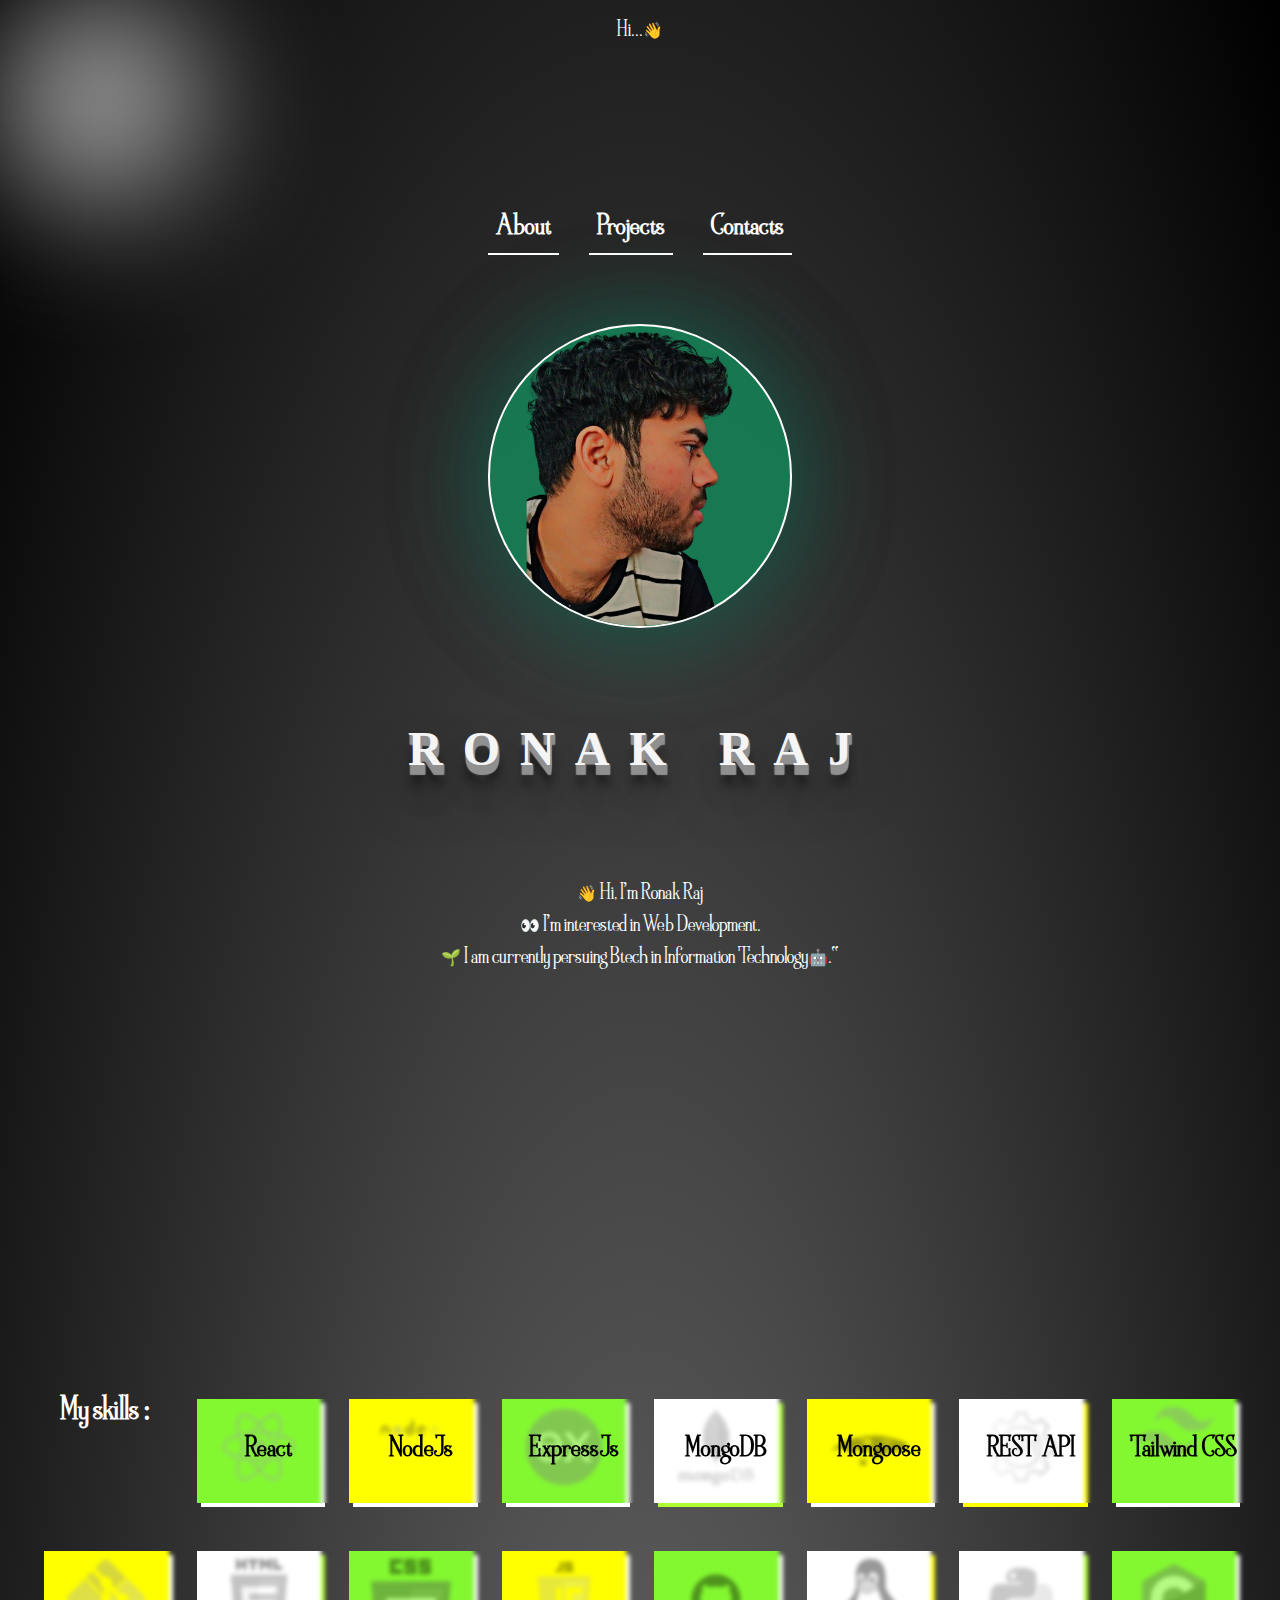
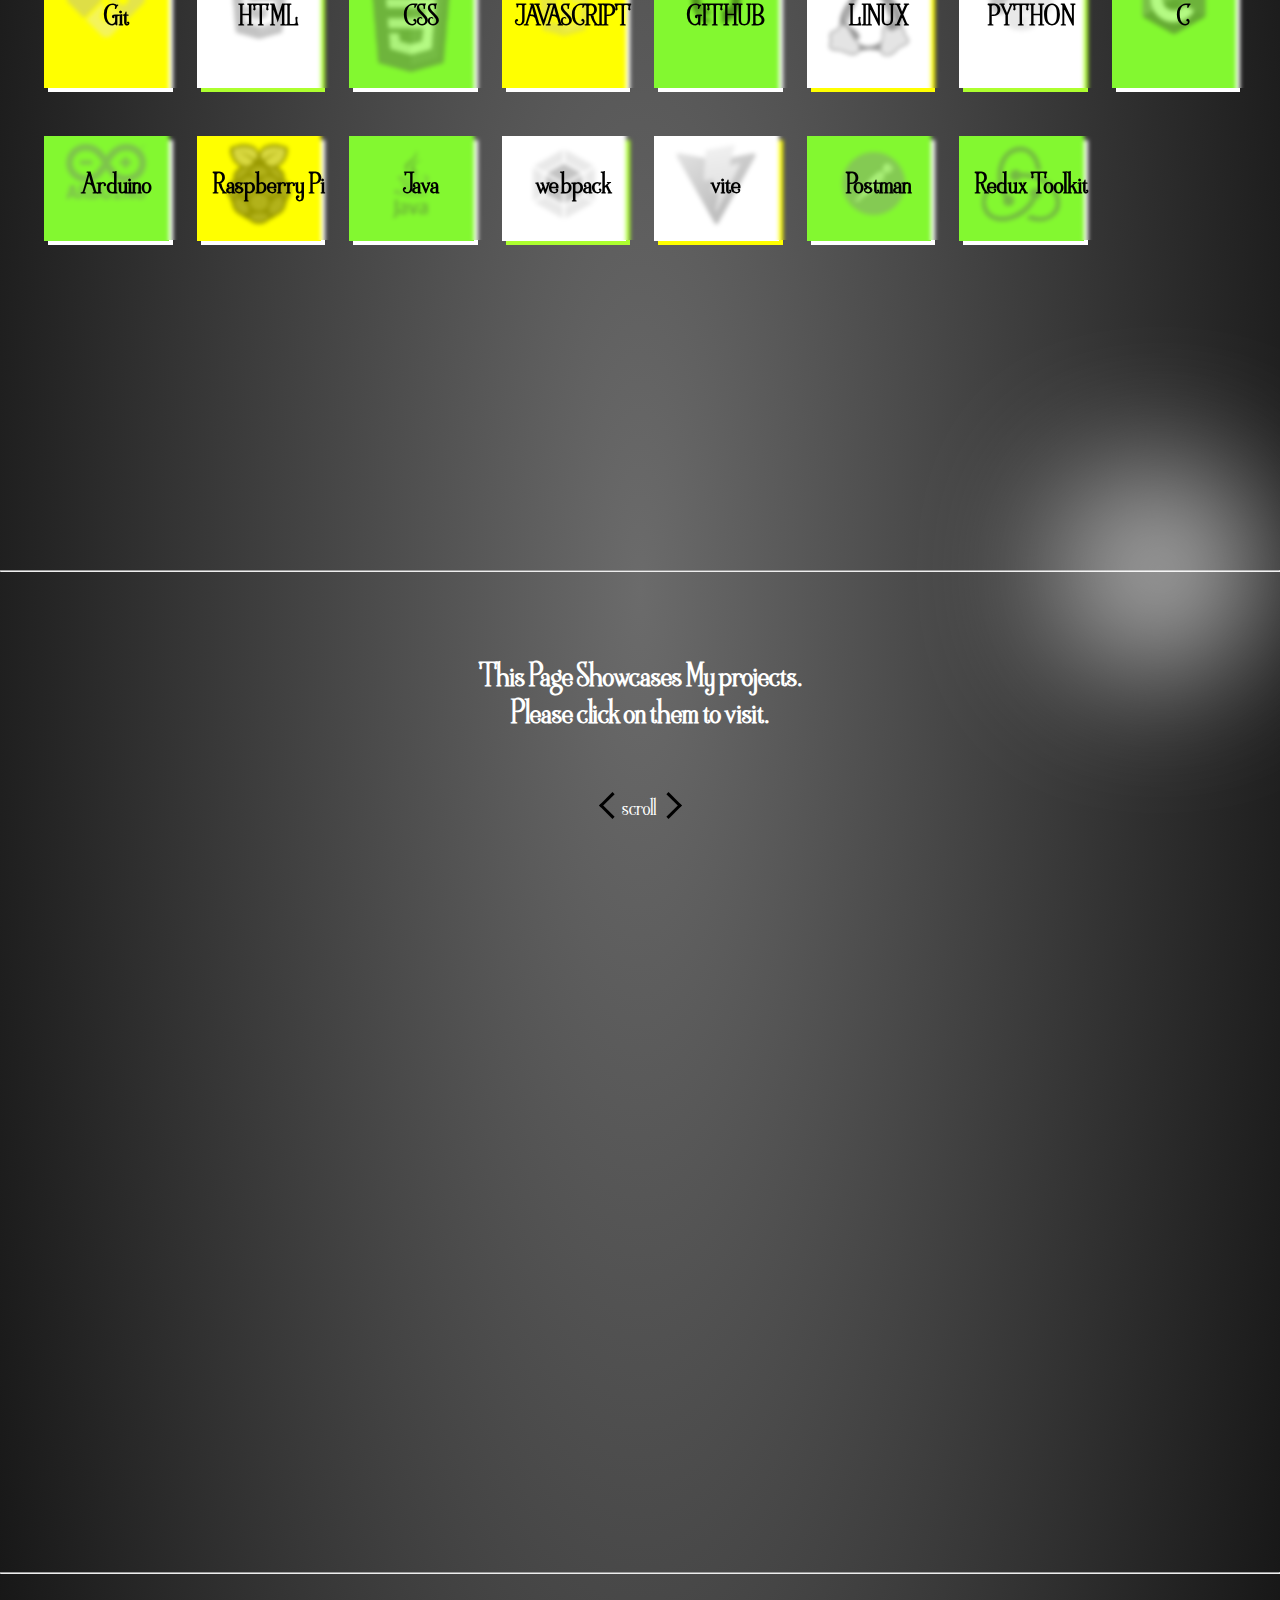
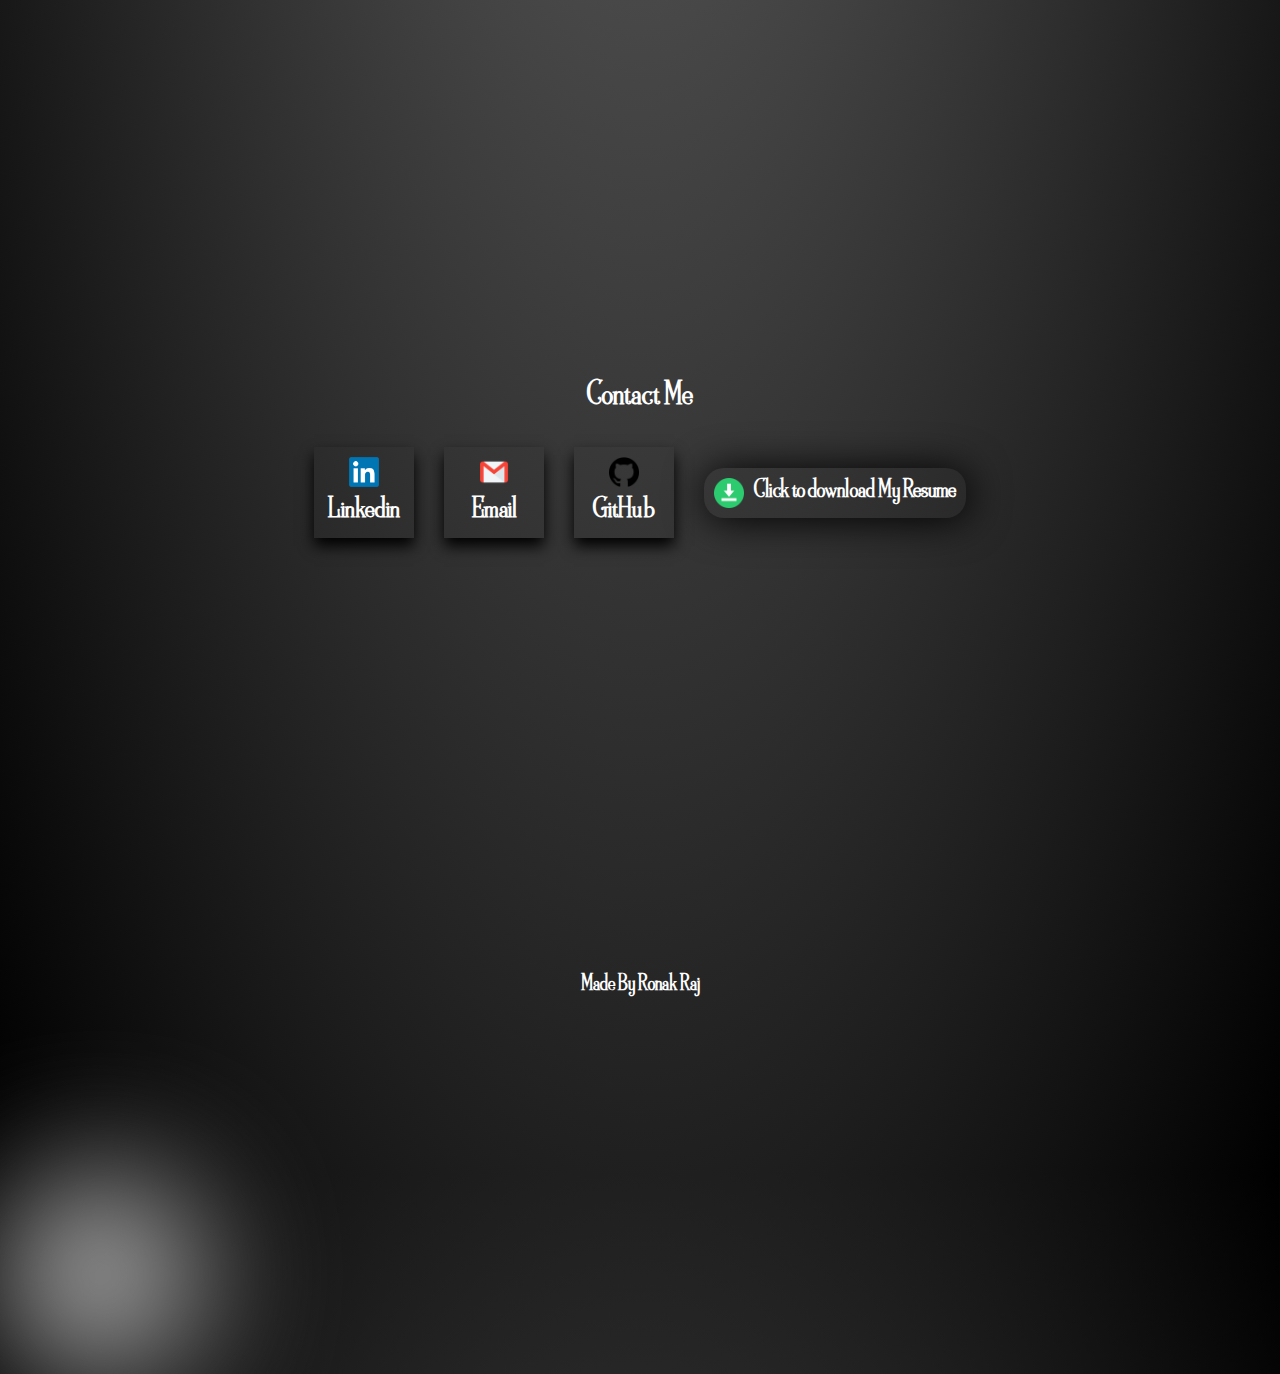
==== index.html @ 4286233e "add images to skills" ====
<!DOCTYPE html>
<html lang="en">
    <head>
        <meta charset="UTF-8" />
        <meta name="viewport" content="width=device-width, initial-scale=1.0" />
        <title>Ronak Raj Projects</title>
        <link rel="stylesheet" href="style.css" />
        <meta name="theme-color" content="blueviolet" />
        <link rel="icon" href="assets/images/project-icon.png" />
        <script src="script.js" type="module" defer></script>
    </head>
    <body>
        <div class="top">Hi...👋</div>
        <section id="about">
            <nav class="navbar">
                <a href="#about">About</a>
                <a href="#projects">Projects</a>
                <a href="#contact">Contacts</a>
            </nav>
            <div class="profile-image-wrapper">
                <img src="./assets/images/Profile_picture_me__1.png" alt="" />
            </div>
            <header><span class="text">Ronak Raj</span></header>
            <div class="about-paragraph">
                👋 Hi, I’m Ronak Raj <br />
                👀 I’m interested in Web Development.<br />
                🌱 I am currently persuing Btech in Information Technology🤖."
            </div>
        </section>
        <section class="about-skills">
            <h2>My skills :</h2>
        </section>
        <hr />
        <section id="projects">
            <h2>
                This Page Showcases My projects.<br />Please click on them to
                visit.
            </h2>
            <div class="container"></div>
            <p><i class="arrow left"></i>scroll <i class="arrow right"></i></p>
        </section>
        <hr />
        <section id="contact">
            <h2>Contact Me</h2>
            <nav>
                <a
                    href="https://www.linkedin.com/in/ronakraj00"
                    target="_blank"
                    rel="noopener noreferrer"
                    id="linkedin-logo"
                    ><img src="assets/images/linkedin-logo.png" alt="" />
                    <h3>Linkedin</h3>
                </a>
                <a
                    href="mailto:contactronakraj@gmail.com"
                    target="_blank"
                    rel="noopener noreferrer"
                    id="email-logo"
                    ><img src="assets/images/email-logo.webp" alt="" />
                    <h3>Email</h3></a
                >
                <a
                    href="https://github.com/ronakraj00"
                    target="_blank"
                    rel="noopener noreferrer"
                    id="github-logo"
                    ><img src="assets/images/github-logo.png" alt="" />
                    <h3>GitHub</h3></a
                >
                <a
                    class="my-resume"
                    href="./assets/Resume_ronakraj_font_big.pdf"
                    download="resume-ronakraj"
                    ><img
                        src="./assets/images/download.png"
                        alt="download-icon"
                    />Click to download My Resume</a
                >
            </nav>
        </section>
        <footer>Made By Ronak Raj</footer>
    </body>
</html>
---- style.css ----
* {
    margin: 0;
    padding: 0;
    box-sizing: border-box;
}

@font-face {
    font-family: wallington;
    src: url("./assets/WallingtonRegular-PYK7.ttf");
}

html {
    scroll-snap-type: y mandatory;
}

html,
body {
    width: 100%;
    scroll-behavior: smooth;
    background: radial-gradient(#6b6b6b, #000000);
    font-family: wallington;
    /* transition: all 0.6s; */
}

body {
    display: flex;
    flex-direction: column;
    justify-content: space-evenly;
    gap: 50px;
    position: relative;
}

body::before {
    content: "";
    height: 200px;
    width: 200px;
    position: absolute;
    z-index: 0;
    inset: 0;
    filter: blur(70px);
    border-radius: 50%;
    background: white;
    opacity: 0.7;
}

#contact::before {
    content: "";
    height: 200px;
    width: 200px;
    position: absolute;
    z-index: 0;
    bottom: -200px;
    left: calc(50vw - 50%);
    margin-inline: auto;
    opacity: 0.7;
    filter: blur(70px);
    border-radius: 50%;
    background: rgb(255, 255, 255);
}

.about-skills::before {
    content: "";
    height: 200px;
    width: 200px;
    position: absolute;
    z-index: 0;
    bottom: -200px;
    right: 0;
    margin-inline: auto;
    opacity: 0.7;
    filter: blur(70px);
    border-radius: 50%;
    background: white;
}

img {
    width: 300px;
}
.container img {
    height: 50vh;
    width: 300px;
    object-fit: cover;
    border-radius: 14px;
    filter: brightness(80%);
}

.container {
    display: flex;
    margin: 30px 10px;
    overflow-x: scroll;
    scroll-snap-type: x mandatory;
}
#projects h2 {
    padding-top: 40px;
}

.container > div {
    margin: 0px 20px;
    padding: 80px 0px;
    text-align: center;
    transition: transform 300ms ease-in-out;
    position: relative;
    transition: all 0.5s;
    scroll-snap-align: start;
    scroll-snap-stop: always;
    scroll-margin-inline: 20px;
    width: 350px;
    background: rgba(255, 255, 255, 0.205);
    display: flex;
    align-items: center;
    padding: 4px 14px;
    height: 60vh;
    border-radius: 14px;
}

.container {
    -ms-overflow-style: none; /* Internet Explorer 10+ */
    scrollbar-width: none; /* Firefox */
}
.container::-webkit-scrollbar {
    display: none; /* Safari and Chrome */
}

.container div .redirect {
    object-fit: contain;
    padding: 10px 0px 0px 0px;
    width: 30px;
    height: 30px;
    background: none;
    border-radius: 0;
}

/* .container div:hover {
    box-shadow: 8px 8px rgb(234, 255, 0);
    transform: scale(1.02);
}
.container div:nth-child(2n):hover {
    box-shadow: 8px 8px rgb(255, 255, 255);
} */

/* .container div::before {
    content: "";
    height: 400px;
    width: 400px;
    position: absolute;
    z-index: 0;
    bottom: -380px;
    opacity: 0.7;
    filter: blur(70px);
    border-radius: 50%;
    background: rgb(255, 255, 255);
    transform: translate(-10%, 0);
} */

a {
    text-decoration: none;
    color: white;
    font-weight: bold;
    font-size: large;
}

header {
    text-align: center;
    letter-spacing: 20px;
    position: relative;
    margin-top: 50px;
}

nav a {
    padding: 8px;
}

footer {
    text-align: center;
    color: white;
    font-weight: bold;
    margin-bottom: 20px;
    height: 20vh;
}

section {
    text-align: center;
    color: white;
    min-height: 100vh;
    scroll-snap-align: start;
    scroll-snap-stop: always;
}

::selection {
    background-color: transparent;
}

.navbar {
    display: flex;
    justify-content: center;
    gap: 30px;
}

.navbar a {
    font-size: 1.3rem;
    box-shadow: 0px 2px white;
}

#contact {
    display: flex;
    flex-direction: column;
    justify-content: center;
    align-items: center;
}

#contact nav {
    display: flex;
    flex-wrap: wrap;
    justify-content: center;
    align-items: center;
    gap: 30px;
    margin: 30px 0;
}

.my-resume {
    box-shadow: 2px 2px 40px black;
    border-radius: 20px;
    display: flex;
    align-items: center;
    justify-content: center;
    gap: 10px;
}

#contact a img {
    width: 30px;
}

#contact a {
    padding: 10px;
    min-width: 100px;
}

#github-logo,
#linkedin-logo,
#email-logo {
    box-shadow: 0 8px 14px black;
    transition: all 0.5s ease-in-out;
}

#github-logo:hover,
#linkedin-logo:hover,
#email-logo:hover {
    box-shadow: none;
}

#about {
    min-height: 100vh;
    display: flex;
    flex-direction: column;
    justify-content: space-around;
}

.text {
    margin: 0;
    padding: 0;
    position: absolute;
    top: 50%;
    right: 50%;
    transform: translate(50%, -50%);
    text-transform: uppercase;
    font-family: verdana;
    font-size: 3rem;
    font-weight: 700;
    color: #f5f5f5;
    text-shadow: 1px 1px 1px #919191, 1px 2px 1px #919191, 1px 3px 1px #919191,
        1px 4px 1px #919191, 1px 5px 1px #919191, 1px 6px 1px #919191,
        1px 7px 1px #919191, 1px 8px 1px #919191, 1px 9px 1px #919191,
        1px 10px 1px #919191, 1px 18px 6px rgba(16, 16, 16, 0.4),
        1px 22px 10px rgba(16, 16, 16, 0.2), 1px 25px 35px rgba(16, 16, 16, 0.2),
        1px 30px 60px rgba(16, 16, 16, 0.4);
}

.profile-image-wrapper {
    display: flex;
    justify-content: center;
    width: max-content;
    margin-inline: auto;
    background: rgba(18, 136, 89, 0.822);
    overflow: hidden;
    border: 2px solid white;
    border-radius: 50%;
    box-shadow: 1px 1px 100px rgba(0, 128, 81, 0.34),
        -1px -1px 100px rgba(0, 128, 107, 0.345);
}

.about-paragraph {
    padding: 10px;
    margin: 50px;
    line-height: 200%;
}

.about-skills {
    margin: 50px 20px;
    display: grid;
    grid-template-columns: repeat(auto-fit, minmax(130px, 1fr));
    column-gap: 20px;
    row-gap: 40px;
    place-content: center;
    padding: 4px 20px;
    position: relative;
}

.skill {
    min-height: 100px;
    min-width: 100px;
    margin: 4px;
    background-color: rgb(131, 248, 48);
    position: relative;
    display: block;
    text-align: center;
    color: black;
    font-weight: 600;
    padding: 8px 10px;
    --border-length: 9px;
    --upper-color: rgb(255, 251, 0);
    --down-color: rgb(251, 255, 0);
    box-shadow: 4px 4px white;
    position: relative;
}

.skill p{
    position: absolute;
    text-align: center;
    top: 0;
    min-height: 100%;
    min-width: 100%;
    backdrop-filter: blur(2px);
    font-size: 1.3rem;
    font-weight: 900;
    z-index: 2;
    display: flex;
    align-items: center;
    justify-content: center;
}


.skill img {
    opacity: 0.4;
    width: 80px;
    object-fit: fill;
    filter: grayscale(1);
    animation: breath 4s ease-in-out infinite alternate;
}

.skill *:hover {
    filter: grayscale(0);
}

@keyframes breath {
    0% {
        filter: grayscale(1);
    }
    100% {
        filter: grayscale(0);
    }
}

.skill:nth-child(3n) {
    background-color: yellow;
}
.skill:nth-child(5n) {
    background-color: rgb(255, 255, 255);
    box-shadow: 4px 4px greenyellow;
}
.skill:nth-child(7n) {
    background-color: rgb(255, 255, 255);
    box-shadow: 4px 4px yellow;
}

.skill:hover {
    box-shadow: -4px -4px white;
}

/* .skill:before,
   .skill:after {
    content: "";
    position: absolute;
    left: 0; 
    right: 0;
    bottom: 100%;
    border-bottom: var(--border-length) solid var(--upper-color);
    border-left: var(--border-length) solid transparent;
    border-right: var(--border-length) solid transparent;
   }
   
   .skill:before{
       border-left: var(--border-length) solid var(--upper-color)
   }
   
   .skill:after{
       border-right: var(--border-length) solid var(--down-color);
   }
   
   .skill:after {
    bottom: auto;
    top: 100%;
    border-bottom: none;
    border-top: var(--border-length) solid var(--down-color);
   } */

.arrow {
    border: solid black;
    border-width: 0 3px 3px 0;
    display: inline-block;
    padding: 3px;
    padding: 8px;
    cursor: pointer;
}

.right {
    transform: rotate(-45deg);
    -webkit-transform: rotate(-45deg);
}

.left {
    transform: rotate(135deg);
    -webkit-transform: rotate(135deg);
}

.down {
    transform: rotate(45deg);
    -webkit-transform: rotate(45deg);
    border: solid white;
}
.empty-section {
    height: 150px;
    background-color: #000000;
    display: flex;
    justify-content: center;
    align-items: center;
}

.scroll-down {
    cursor: pointer;
    display: flex;
    justify-content: center;
    align-items: center;
    height: 100px;
    width: 100px;
    border-radius: 50%;
    border: 2px solid white;
}

.top {
    margin-top: 20px;
    height: 100px;
    text-align: center;
    color: white;
}
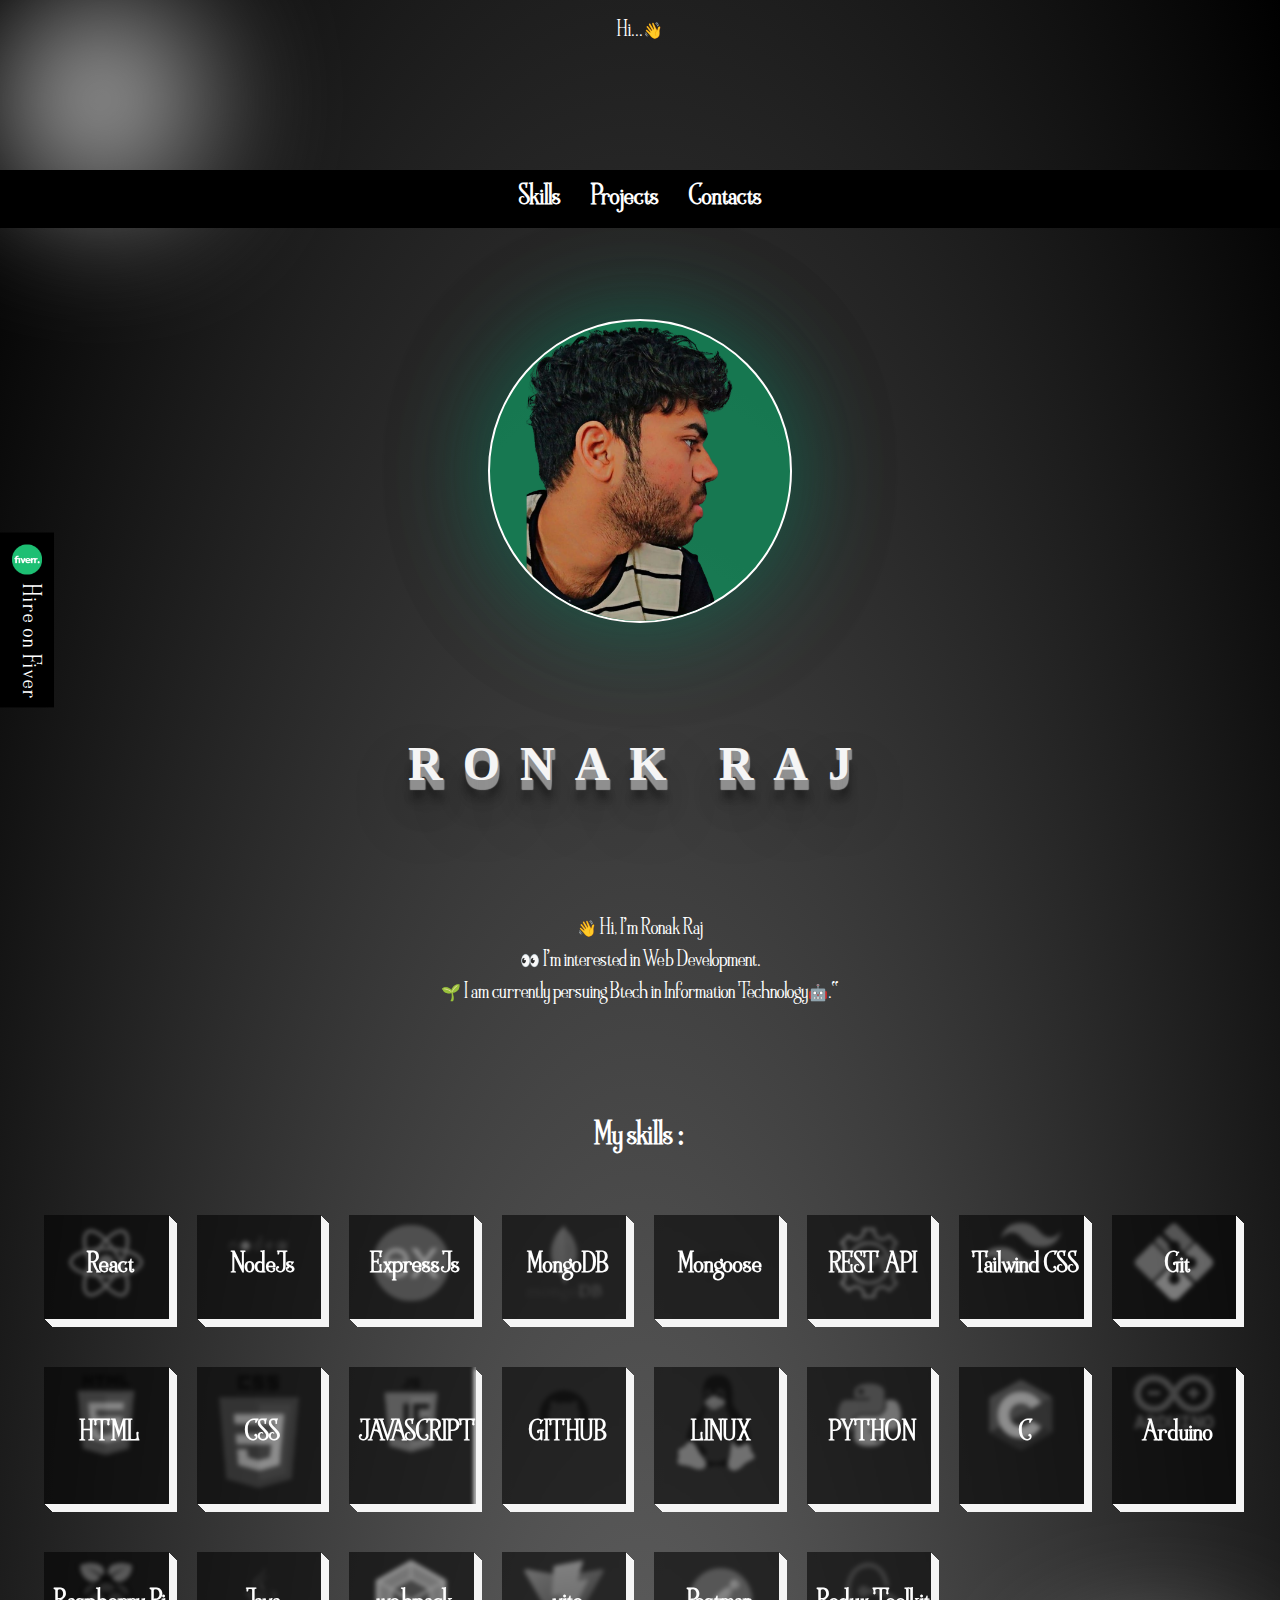
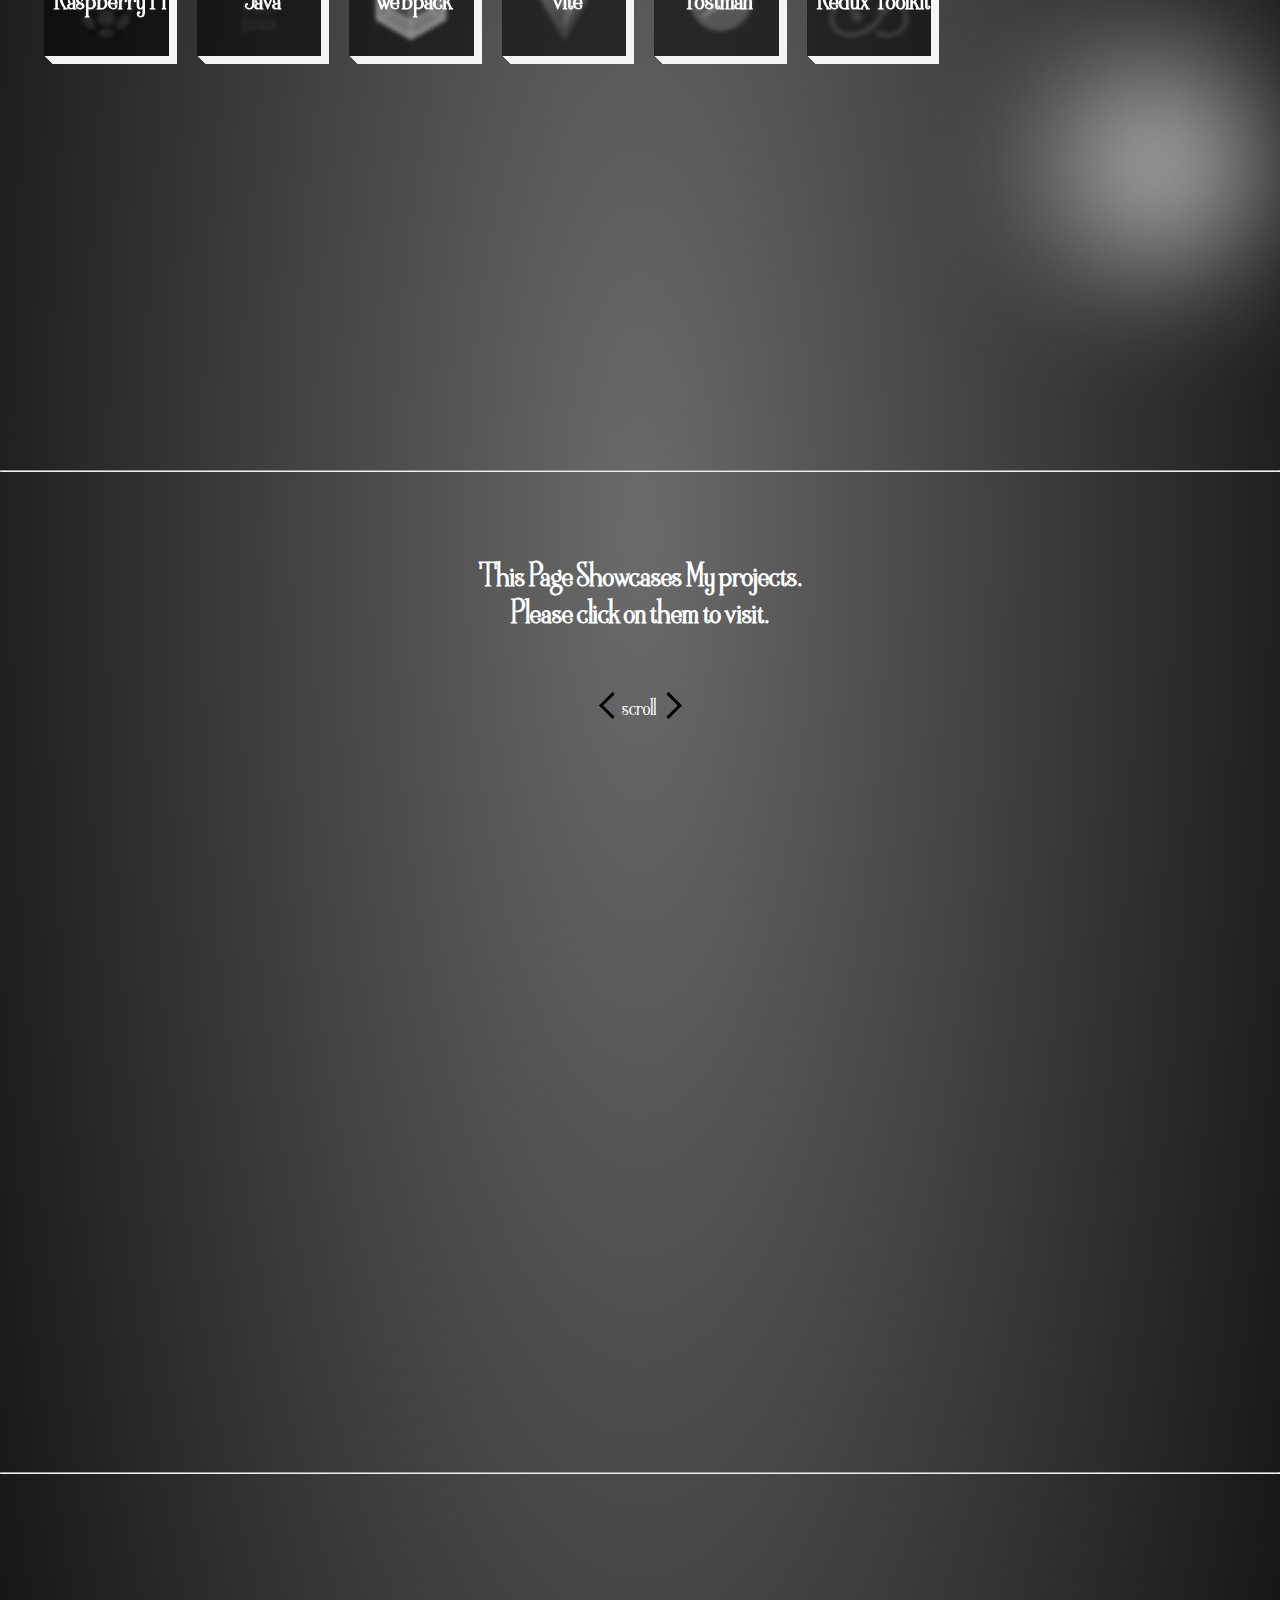
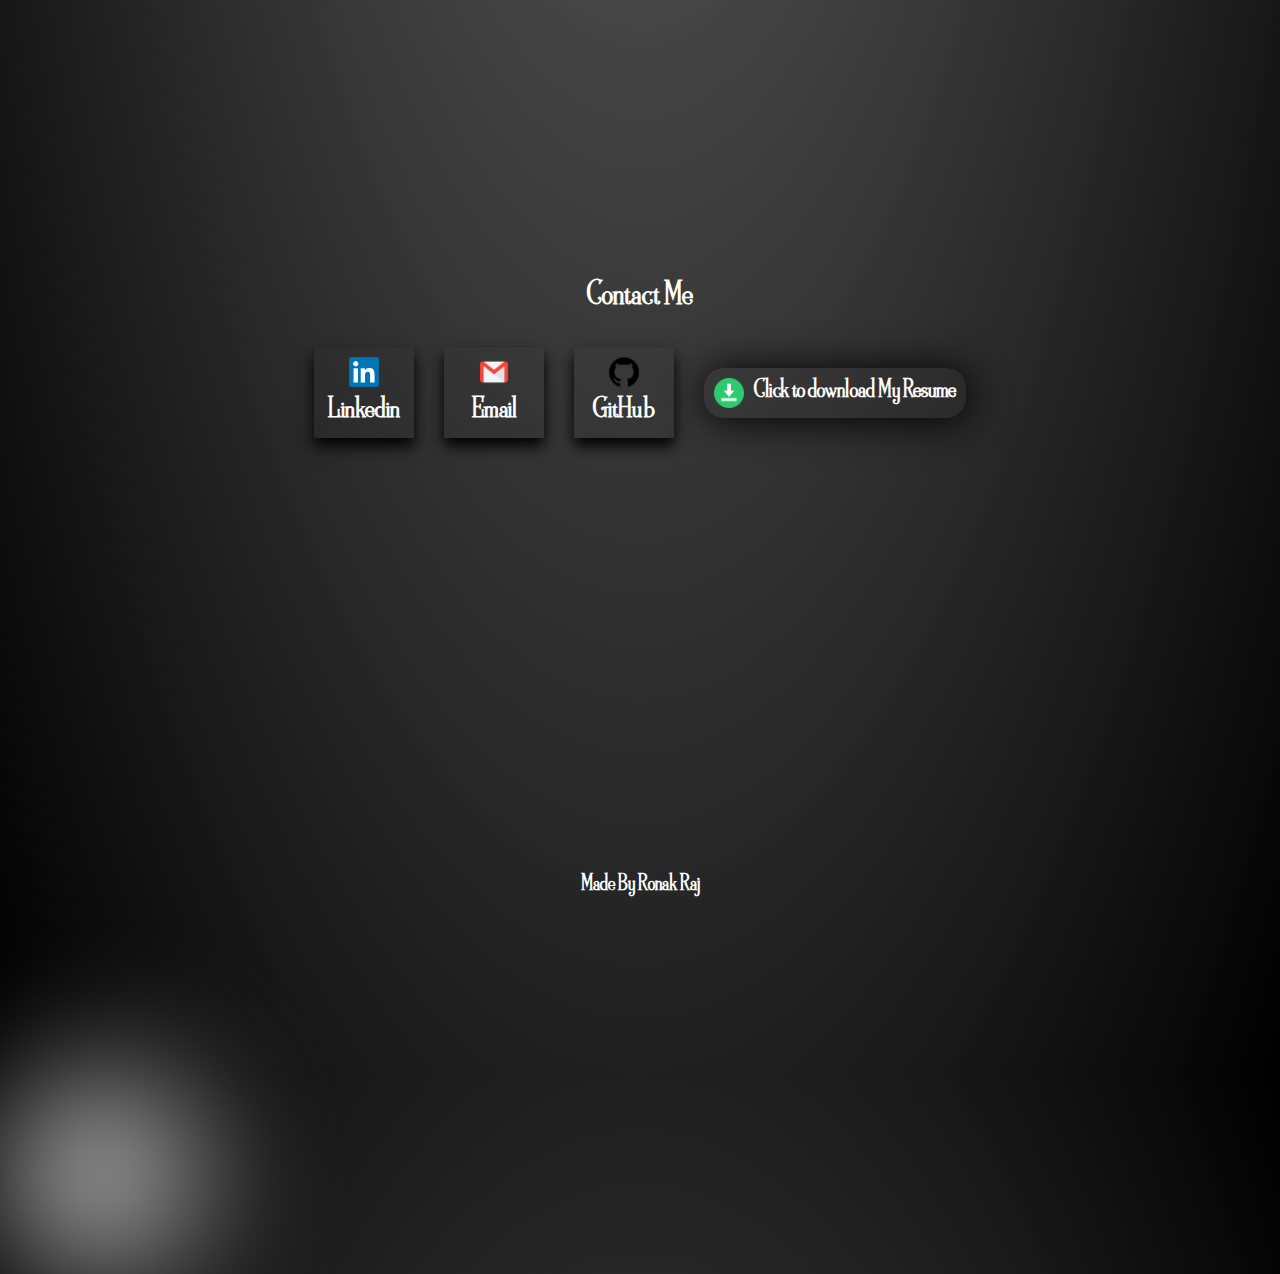
==== commit 875fd99f: "add fiver link" ====
--- a/index.html
+++ b/index.html
@@ -13,7 +13,7 @@
         <div class="top">Hi...👋</div>
         <section id="about">
             <nav class="navbar">
-                <a href="#about">About</a>
+                <a href="#skills">Skills</a>
                 <a href="#projects">Projects</a>
                 <a href="#contact">Contacts</a>
             </nav>
@@ -27,8 +27,11 @@
                 🌱 I am currently persuing Btech in Information Technology🤖."
             </div>
         </section>
-        <section class="about-skills">
+        <section id="skills">
             <h2>My skills :</h2>
+            <div class="skills-container about-skills">
+
+            </div>
         </section>
         <hr />
         <section id="projects">
@@ -79,5 +82,11 @@
             </nav>
         </section>
         <footer>Made By Ronak Raj</footer>
+        <div class="email-me">
+            <a href="https://www.fiverr.com/s/YAYB9a">
+                <img src="./assets/images/fiverr-image.webp" alt="" />
+                Hire on Fiver
+            </a>
+        </div>
     </body>
 </html>
--- a/style.css
+++ b/style.css
@@ -166,9 +166,6 @@
     margin-top: 50px;
 }
 
-nav a {
-    padding: 8px;
-}
 
 footer {
     text-align: center;
@@ -191,14 +188,18 @@
 }
 
 .navbar {
+    z-index: 3;
+    top: 0;
+    right: 0;
     display: flex;
     justify-content: center;
     gap: 30px;
+    background-color:#000000;
+    padding: 13px;
 }
 
 .navbar a {
     font-size: 1.3rem;
-    box-shadow: 0px 2px white;
 }
 
 #contact {
@@ -252,7 +253,7 @@
     min-height: 100vh;
     display: flex;
     flex-direction: column;
-    justify-content: space-around;
+    justify-content: space-between;
 }
 
 .text {
@@ -309,26 +310,27 @@
     min-height: 100px;
     min-width: 100px;
     margin: 4px;
-    background-color: rgb(131, 248, 48);
+    background-color: rgba(0, 0, 0, 0.559);
     position: relative;
     display: block;
     text-align: center;
-    color: black;
+    color:white;
     font-weight: 600;
     padding: 8px 10px;
     --border-length: 9px;
     --upper-color: rgb(255, 251, 0);
     --down-color: rgb(251, 255, 0);
-    box-shadow: 4px 4px white;
-    position: relative;
-}
-
-.skill p{
+    box-shadow: 1px 1px 0px whitesmoke, 2px 2px 0px whitesmoke, 3px 3px 0px whitesmoke,
+        4px 4px 0px whitesmoke, 5px 5px 0px whitesmoke, 6px 6px 0px whitesmoke,7px 7px 0px whitesmoke,8px 8px 0px whitesmoke;
+    position: relative;
+}
+
+.skill p {
     position: absolute;
     text-align: center;
     top: 0;
     min-height: 100%;
-    min-width: 100%;
+    min-width: 90%;
     backdrop-filter: blur(2px);
     font-size: 1.3rem;
     font-weight: 900;
@@ -336,45 +338,52 @@
     display: flex;
     align-items: center;
     justify-content: center;
-}
-
+    animation: breath-text 5s ease-in-out  3 alternate;
+}
 
 .skill img {
-    opacity: 0.4;
+    opacity: 0.5;
     width: 80px;
     object-fit: fill;
     filter: grayscale(1);
-    animation: breath 4s ease-in-out infinite alternate;
+    animation: breath 5s ease-in-out infinite alternate;
 }
 
 .skill *:hover {
     filter: grayscale(0);
+}
+
+@keyframes breath-text {
+    0% {
+        filter: grayscale(1);
+        opacity: 1;
+    }
+    100% {
+        filter: grayscale(0);
+        opacity: 0;
+    }
 }
 
 @keyframes breath {
     0% {
         filter: grayscale(1);
+        opacity: 0;
     }
     100% {
         filter: grayscale(0);
+        opacity: 1;
     }
 }
 
-.skill:nth-child(3n) {
+/* .skill:nth-child(3n) {
     background-color: yellow;
 }
 .skill:nth-child(5n) {
     background-color: rgb(255, 255, 255);
-    box-shadow: 4px 4px greenyellow;
 }
 .skill:nth-child(7n) {
     background-color: rgb(255, 255, 255);
-    box-shadow: 4px 4px yellow;
-}
-
-.skill:hover {
-    box-shadow: -4px -4px white;
-}
+} */
 
 /* .skill:before,
    .skill:after {
@@ -452,3 +461,23 @@
     text-align: center;
     color: white;
 }
+
+.email-me{
+    position:fixed;
+    top: 50%;
+    transform: translateY(-50%);
+    background-color: #000000;
+    color: white;
+    padding: 8px;
+    writing-mode: vertical-lr;
+    letter-spacing: 2px;
+}
+
+.email-me a{
+    font-weight: normal;
+}
+
+.email-me img{
+    width: 30px;
+    margin: 4px;
+}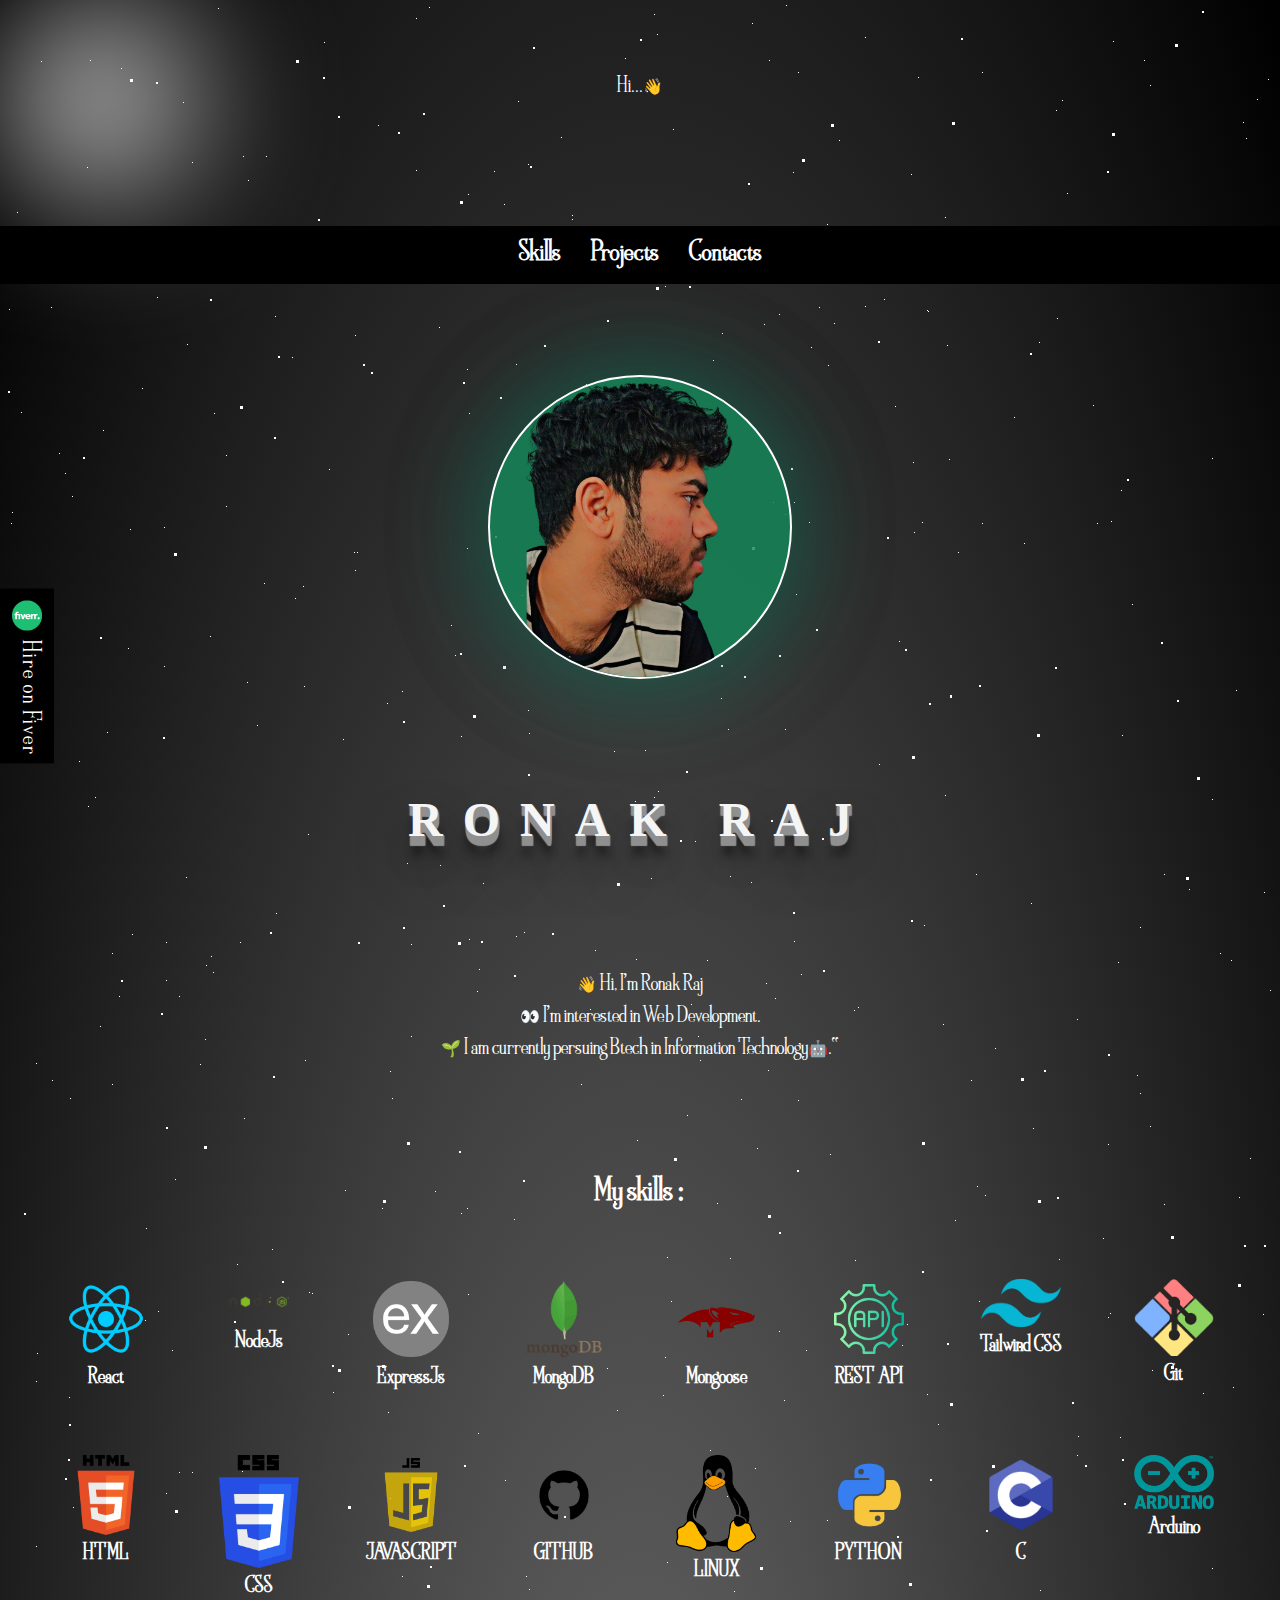
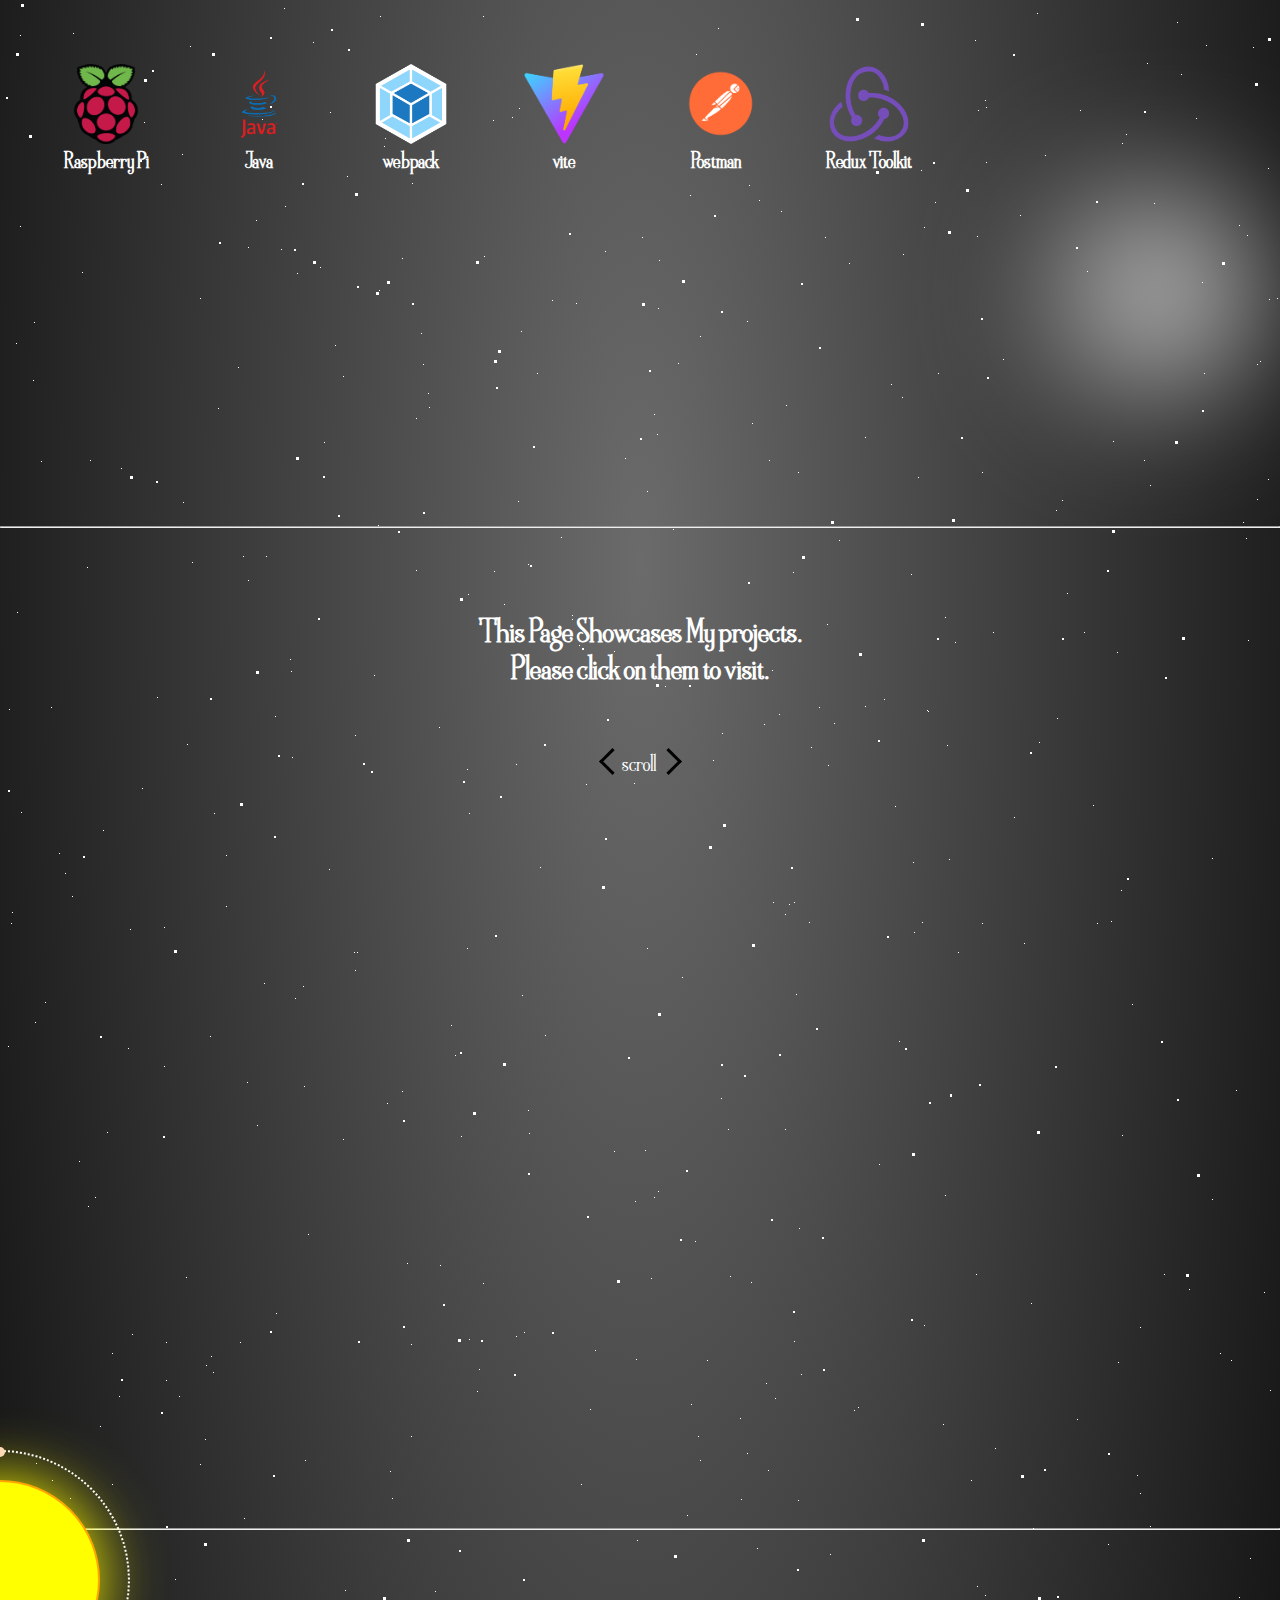
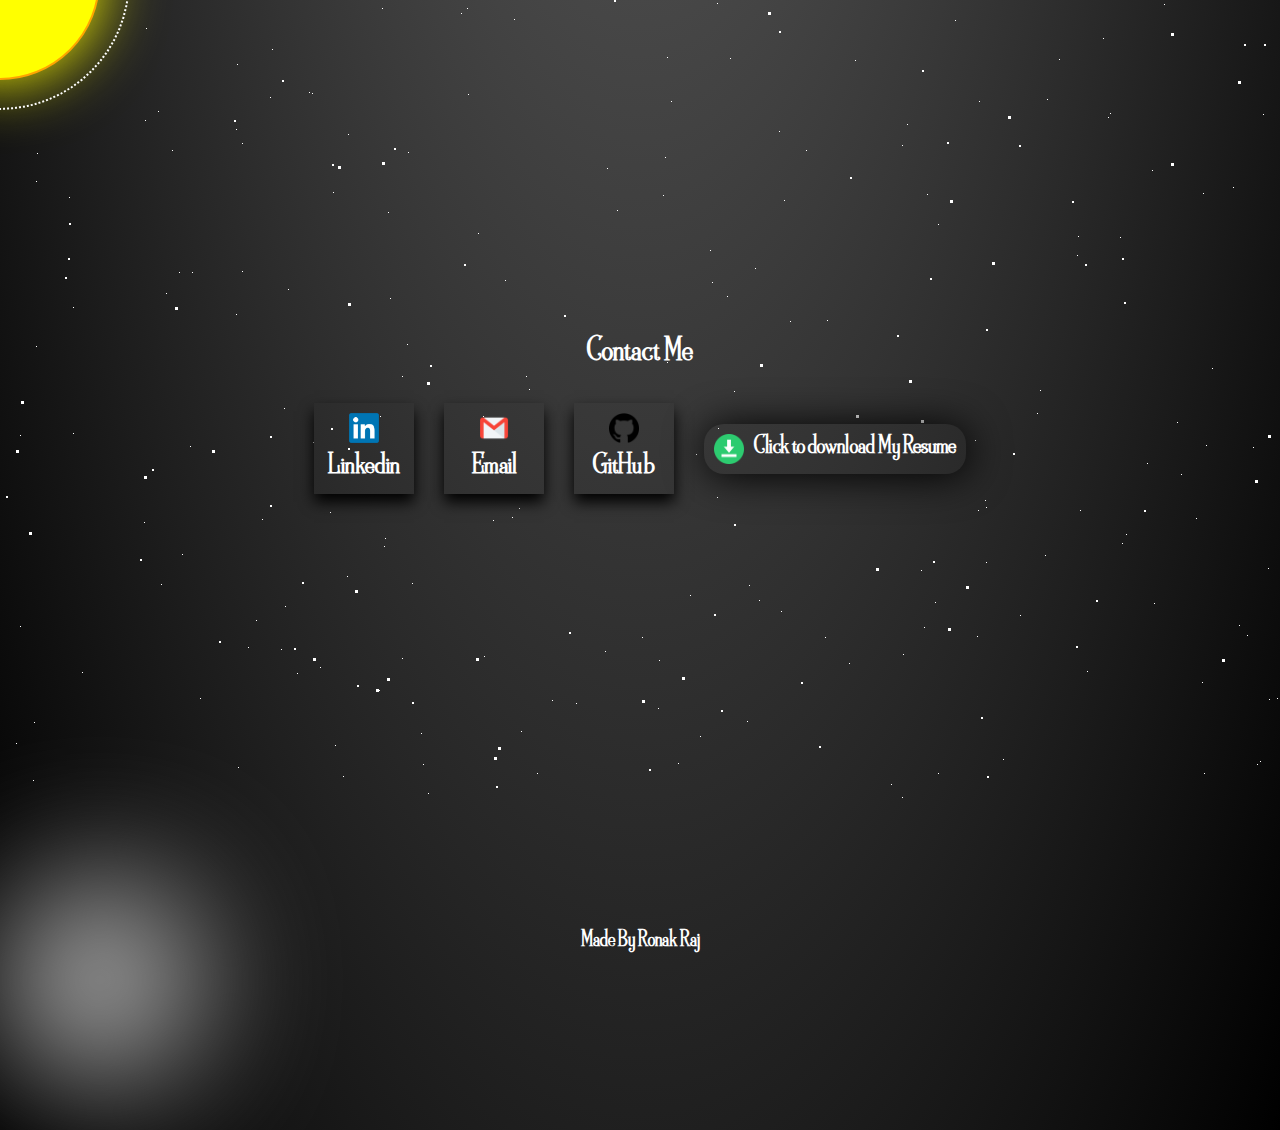
==== commit 0745e1d8: "add stars" ====
--- a/index.html
+++ b/index.html
@@ -4,12 +4,18 @@
         <meta charset="UTF-8" />
         <meta name="viewport" content="width=device-width, initial-scale=1.0" />
         <title>Ronak Raj Projects</title>
+        <link rel="stylesheet" href="star.css" />
         <link rel="stylesheet" href="style.css" />
         <meta name="theme-color" content="blueviolet" />
         <link rel="icon" href="assets/images/project-icon.png" />
         <script src="script.js" type="module" defer></script>
     </head>
     <body>
+        <div class="wrapper">
+            <div id="stars"></div>
+            <div id="stars2"></div>
+            <div id="stars3"></div>
+        </div>
         <div class="top">Hi...👋</div>
         <section id="about">
             <nav class="navbar">
@@ -29,9 +35,7 @@
         </section>
         <section id="skills">
             <h2>My skills :</h2>
-            <div class="skills-container about-skills">
-
-            </div>
+            <div class="skills-container about-skills"></div>
         </section>
         <hr />
         <section id="projects">
@@ -44,6 +48,12 @@
         </section>
         <hr />
         <section id="contact">
+            <div class="sun-wrapper">
+                <div id="sun"></div>
+                <div id="mercury-orbit">
+                    <div id="mercury"></div>
+                </div>
+            </div>
             <h2>Contact Me</h2>
             <nav>
                 <a
--- a/star.css
+++ b/star.css
@@ -0,0 +1,660 @@
+
+html {
+    background: radial-gradient(ellipse at bottom, #1b2735 0%,#090a0f 100%);
+}
+
+#title {
+    position: absolute;
+    top: 50%;
+    left: 0;
+    right: 0;
+    color: #fff;
+    text-align: center;
+    font-family: Lato;
+    font-weight: 300;
+    font-size: 50px;
+    letter-spacing: 10px;
+    margin-top: -60px;
+    padding-left: 10px;
+}
+
+#title span {
+    background: -webkit-linear-gradient(white, #38495a);
+    -webkit-background-clip: text;
+    -webkit-text-fill-color: transparent;
+}
+
+#stars {
+    width: 1px;
+    height: 1px;
+    background: transparent;
+    animation: animStar 50s linear infinite;
+    box-shadow: 779px 1331px #fff, 324px 42px #fff, 303px 586px #fff,
+    1312px 276px #fff, 451px 625px #fff, 521px 1931px #fff, 1087px 1871px #fff,
+    36px 1546px #fff, 132px 934px #fff, 1698px 901px #fff, 1418px 664px #fff,
+    1448px 1157px #fff, 1084px 232px #fff, 347px 1776px #fff, 1722px 243px #fff,
+    1629px 835px #fff, 479px 969px #fff, 1231px 960px #fff, 586px 384px #fff,
+    164px 527px #fff, 8px 646px #fff, 1150px 1126px #fff, 665px 1357px #fff,
+    1556px 1982px #fff, 1260px 1961px #fff, 1675px 1741px #fff,
+    1843px 1514px #fff, 718px 1628px #fff, 242px 1343px #fff, 1497px 1880px #fff,
+    1364px 230px #fff, 1739px 1302px #fff, 636px 959px #fff, 304px 686px #fff,
+    614px 751px #fff, 1935px 816px #fff, 1428px 60px #fff, 355px 335px #fff,
+    1594px 158px #fff, 90px 60px #fff, 1553px 162px #fff, 1239px 1825px #fff,
+    1945px 587px #fff, 749px 1785px #fff, 1987px 1172px #fff, 1301px 1237px #fff,
+    1039px 342px #fff, 1585px 1481px #fff, 995px 1048px #fff, 524px 932px #fff,
+    214px 413px #fff, 1701px 1300px #fff, 1037px 1613px #fff, 1871px 996px #fff,
+    1360px 1635px #fff, 1110px 1313px #fff, 412px 1783px #fff, 1949px 177px #fff,
+    903px 1854px #fff, 700px 1936px #fff, 378px 125px #fff, 308px 834px #fff,
+    1118px 962px #fff, 1350px 1929px #fff, 781px 1811px #fff, 561px 137px #fff,
+    757px 1148px #fff, 1670px 1979px #fff, 343px 739px #fff, 945px 795px #fff,
+    576px 1903px #fff, 1078px 1436px #fff, 1583px 450px #fff, 1366px 474px #fff,
+    297px 1873px #fff, 192px 162px #fff, 1624px 1633px #fff, 59px 453px #fff,
+    82px 1872px #fff, 1933px 498px #fff, 1966px 1974px #fff, 1975px 1688px #fff,
+    779px 314px #fff, 1858px 1543px #fff, 73px 1507px #fff, 1693px 975px #fff,
+    1683px 108px #fff, 1768px 1654px #fff, 654px 14px #fff, 494px 171px #fff,
+    1689px 1895px #fff, 1660px 263px #fff, 1031px 903px #fff, 1203px 1393px #fff,
+    1333px 1421px #fff, 1113px 41px #fff, 1206px 1645px #fff, 1325px 1635px #fff,
+    142px 388px #fff, 572px 215px #fff, 1535px 296px #fff, 1419px 407px #fff,
+    1379px 1003px #fff, 329px 469px #fff, 1791px 1652px #fff, 935px 1802px #fff,
+    1330px 1820px #fff, 421px 1933px #fff, 828px 365px #fff, 275px 316px #fff,
+    707px 960px #fff, 1605px 1554px #fff, 625px 58px #fff, 717px 1697px #fff,
+    1669px 246px #fff, 1925px 322px #fff, 1154px 1803px #fff, 1929px 295px #fff,
+    1248px 240px #fff, 1045px 1755px #fff, 166px 942px #fff, 1888px 1773px #fff,
+    678px 1963px #fff, 1370px 569px #fff, 1974px 1400px #fff, 1786px 460px #fff,
+    51px 307px #fff, 784px 1400px #fff, 730px 1258px #fff, 1712px 393px #fff,
+    416px 170px #fff, 1797px 1932px #fff, 572px 219px #fff, 1557px 1856px #fff,
+    218px 8px #fff, 348px 1334px #fff, 469px 413px #fff, 385px 1738px #fff,
+    1357px 1818px #fff, 240px 942px #fff, 248px 1847px #fff, 1535px 806px #fff,
+    236px 1514px #fff, 1429px 1556px #fff, 73px 1633px #fff, 1398px 1121px #fff,
+    671px 1301px #fff, 1404px 1663px #fff, 740px 1018px #fff, 1600px 377px #fff,
+    785px 514px #fff, 112px 1084px #fff, 1915px 1887px #fff, 1463px 1848px #fff,
+    687px 1115px #fff, 1268px 1768px #fff, 1729px 1425px #fff,
+    1284px 1022px #fff, 801px 974px #fff, 1975px 1317px #fff, 1354px 834px #fff,
+    1446px 1484px #fff, 1283px 1786px #fff, 11px 523px #fff, 1842px 236px #fff,
+    1355px 654px #fff, 429px 7px #fff, 1033px 1128px #fff, 157px 297px #fff,
+    545px 635px #fff, 52px 1080px #fff, 827px 1520px #fff, 1121px 490px #fff,
+    9px 309px #fff, 1744px 1586px #fff, 1014px 417px #fff, 1534px 524px #fff,
+    958px 552px #fff, 1403px 1496px #fff, 387px 703px #fff, 1522px 548px #fff,
+    1355px 282px #fff, 1532px 601px #fff, 1838px 790px #fff, 290px 259px #fff,
+    295px 598px #fff, 1601px 539px #fff, 1561px 1272px #fff, 34px 1922px #fff,
+    1024px 543px #fff, 467px 369px #fff, 722px 333px #fff, 1976px 1255px #fff,
+    766px 983px #fff, 1582px 1285px #fff, 12px 512px #fff, 617px 1410px #fff,
+    682px 577px #fff, 1334px 1438px #fff, 439px 327px #fff, 1617px 1661px #fff,
+    673px 129px #fff, 794px 941px #fff, 1386px 1902px #fff, 37px 1353px #fff,
+    1467px 1353px #fff, 416px 18px #fff, 187px 344px #fff, 200px 1898px #fff,
+    1491px 1619px #fff, 811px 347px #fff, 924px 1827px #fff, 945px 217px #fff,
+    1735px 1228px #fff, 379px 1890px #fff, 79px 761px #fff, 825px 1837px #fff,
+    1980px 1558px #fff, 1308px 1573px #fff, 1488px 1726px #fff,
+    382px 1208px #fff, 522px 595px #fff, 1277px 1898px #fff, 354px 552px #fff,
+    161px 1784px #fff, 614px 251px #fff, 526px 1576px #fff, 17px 212px #fff,
+    179px 996px #fff, 467px 1208px #fff, 1944px 1838px #fff, 1140px 1093px #fff,
+    858px 1007px #fff, 200px 1064px #fff, 423px 1964px #fff, 1945px 439px #fff,
+    1377px 689px #fff, 1120px 1437px #fff, 1876px 668px #fff, 907px 1324px #fff,
+    343px 1976px #fff, 1816px 1501px #fff, 1849px 177px #fff, 647px 91px #fff,
+    1984px 1012px #fff, 1336px 1300px #fff, 128px 648px #fff, 305px 1060px #fff,
+    1324px 826px #fff, 1263px 1314px #fff, 1801px 629px #fff, 1614px 1555px #fff,
+    1634px 90px #fff, 1603px 452px #fff, 891px 1984px #fff, 1556px 1906px #fff,
+    121px 68px #fff, 1676px 1714px #fff, 516px 936px #fff, 1947px 1492px #fff,
+    1455px 1519px #fff, 45px 602px #fff, 205px 1039px #fff, 793px 172px #fff,
+    1562px 1739px #fff, 1056px 110px #fff, 1512px 379px #fff, 1795px 1621px #fff,
+    1848px 607px #fff, 262px 1719px #fff, 477px 991px #fff, 483px 883px #fff,
+    1239px 1197px #fff, 1496px 647px #fff, 1649px 25px #fff, 1491px 1946px #fff,
+    119px 996px #fff, 179px 1472px #fff, 1341px 808px #fff, 1565px 1700px #fff,
+    407px 1544px #fff, 1754px 357px #fff, 1288px 981px #fff, 902px 1997px #fff,
+    1755px 1668px #fff, 186px 877px #fff, 1202px 1882px #fff, 461px 1213px #fff,
+    1400px 748px #fff, 1969px 1899px #fff, 809px 522px #fff, 514px 1219px #fff,
+    374px 275px #fff, 938px 1973px #fff, 357px 552px #fff, 144px 1722px #fff,
+    1572px 912px #fff, 402px 1858px #fff, 1544px 1195px #fff, 667px 1257px #fff,
+    727px 1496px #fff, 993px 232px #fff, 1772px 313px #fff, 1040px 1590px #fff,
+    1204px 1973px #fff, 1268px 79px #fff, 1555px 1048px #fff, 986px 1707px #fff,
+    978px 1710px #fff, 713px 360px #fff, 407px 863px #fff, 461px 736px #fff,
+    284px 1608px #fff, 103px 430px #fff, 1283px 1319px #fff, 977px 1186px #fff,
+    1966px 1516px #fff, 1287px 1129px #fff, 70px 1098px #fff, 1189px 889px #fff,
+    1126px 1734px #fff, 309px 1292px #fff, 879px 764px #fff, 65px 473px #fff,
+    1003px 1959px #fff, 658px 791px #fff, 402px 1576px #fff, 35px 622px #fff,
+    529px 1589px #fff, 164px 666px #fff, 1876px 1290px #fff, 1541px 526px #fff,
+    270px 1297px #fff, 440px 865px #fff, 1500px 802px #fff, 182px 1754px #fff,
+    1264px 892px #fff, 272px 1249px #fff, 1289px 1535px #fff, 190px 1646px #fff,
+    955px 242px #fff, 1456px 1597px #fff, 1727px 1983px #fff, 635px 801px #fff,
+    226px 455px #fff, 1396px 1710px #fff, 849px 1863px #fff, 237px 1264px #fff,
+    839px 140px #fff, 1122px 735px #fff, 1280px 15px #fff, 1318px 242px #fff,
+    1819px 1148px #fff, 333px 1392px #fff, 1949px 553px #fff, 1878px 1332px #fff,
+    467px 548px #fff, 1812px 1082px #fff, 1067px 193px #fff, 243px 156px #fff,
+    483px 1616px #fff, 1714px 933px #fff, 759px 1800px #fff, 1822px 995px #fff,
+    1877px 572px #fff, 581px 1084px #fff, 107px 732px #fff, 642px 1837px #fff,
+    166px 1493px #fff, 1555px 198px #fff, 819px 307px #fff, 947px 345px #fff,
+    827px 224px #fff, 927px 1394px #fff, 540px 467px #fff, 1093px 405px #fff,
+    1140px 927px #fff, 130px 529px #fff, 33px 1980px #fff, 1147px 1663px #fff,
+    1616px 1436px #fff, 528px 710px #fff, 798px 1100px #fff, 505px 1480px #fff,
+    899px 641px #fff, 1909px 1949px #fff, 1311px 964px #fff, 979px 1301px #fff,
+    1393px 969px #fff, 1793px 1886px #fff, 292px 357px #fff, 1196px 1718px #fff,
+    1290px 1994px #fff, 537px 1973px #fff, 1181px 1674px #fff,
+    1740px 1566px #fff, 1307px 265px #fff, 922px 522px #fff, 1892px 472px #fff,
+    384px 1746px #fff, 392px 1098px #fff, 647px 548px #fff, 390px 1498px #fff,
+    1246px 138px #fff, 730px 876px #fff, 192px 1472px #fff, 1790px 1789px #fff,
+    928px 311px #fff, 1253px 1647px #fff, 747px 1921px #fff, 1561px 1025px #fff,
+    1533px 1292px #fff, 1985px 195px #fff, 728px 729px #fff, 1712px 1936px #fff,
+    512px 1717px #fff, 1528px 483px #fff, 313px 1642px #fff, 281px 1849px #fff,
+    1212px 799px #fff, 435px 1191px #fff, 1422px 611px #fff, 1718px 1964px #fff,
+    411px 944px #fff, 210px 636px #fff, 1502px 1295px #fff, 1434px 349px #fff,
+    769px 60px #fff, 747px 1053px #fff, 789px 504px #fff, 1436px 1264px #fff,
+    1893px 1225px #fff, 1394px 1788px #fff, 1108px 1317px #fff,
+    1673px 1395px #fff, 854px 1010px #fff, 1705px 80px #fff, 1858px 148px #fff,
+    1729px 344px #fff, 1388px 664px #fff, 895px 406px #fff, 1479px 157px #fff,
+    1441px 1157px #fff, 552px 1900px #fff, 516px 364px #fff, 1647px 189px #fff,
+    1427px 1071px #fff, 785px 729px #fff, 1080px 1710px #fff, 504px 204px #fff,
+    1177px 1622px #fff, 657px 34px #fff, 1296px 1099px #fff, 248px 180px #fff,
+    1212px 1568px #fff, 667px 1562px #fff, 695px 841px #fff, 1608px 1247px #fff,
+    751px 882px #fff, 87px 167px #fff, 607px 1368px #fff, 1363px 1203px #fff,
+    1836px 317px #fff, 1668px 1703px #fff, 830px 1154px #fff, 1721px 1398px #fff,
+    1601px 1280px #fff, 976px 874px #fff, 1743px 254px #fff, 1020px 1815px #fff,
+    1670px 1766px #fff, 1890px 735px #fff, 1379px 136px #fff, 1864px 695px #fff,
+    206px 965px #fff, 1404px 1932px #fff, 1923px 1360px #fff, 247px 682px #fff,
+    519px 1708px #fff, 645px 750px #fff, 1164px 1204px #fff, 834px 323px #fff,
+    172px 1350px #fff, 213px 972px #fff, 1837px 190px #fff, 285px 1806px #fff,
+    1047px 1299px #fff, 1548px 825px #fff, 1730px 324px #fff, 1346px 1909px #fff,
+    772px 270px #fff, 345px 1190px #fff, 478px 1433px #fff, 1479px 25px #fff,
+    1994px 1830px #fff, 1744px 732px #fff, 20px 1635px #fff, 690px 1795px #fff,
+    1594px 569px #fff, 579px 245px #fff, 1398px 733px #fff, 408px 1352px #fff,
+    1774px 120px #fff, 1152px 1370px #fff, 1698px 1810px #fff, 710px 1450px #fff,
+    665px 286px #fff, 493px 1720px #fff, 786px 5px #fff, 637px 1140px #fff,
+    764px 324px #fff, 927px 310px #fff, 938px 1424px #fff, 1884px 744px #fff,
+    913px 462px #fff, 1831px 1936px #fff, 1527px 249px #fff, 36px 1381px #fff,
+    1597px 581px #fff, 1530px 355px #fff, 949px 459px #fff, 799px 828px #fff,
+    242px 1471px #fff, 654px 797px #fff, 796px 594px #fff, 1365px 678px #fff,
+    752px 23px #fff, 1630px 541px #fff, 982px 72px #fff, 1733px 1831px #fff,
+    21px 412px #fff, 775px 998px #fff, 335px 1945px #fff, 264px 583px #fff,
+    158px 1311px #fff, 528px 164px #fff, 1978px 574px #fff, 717px 1203px #fff,
+    734px 1591px #fff, 1555px 820px #fff, 16px 1943px #fff, 1625px 1177px #fff,
+    1236px 690px #fff, 1585px 1590px #fff, 1737px 1728px #fff, 721px 698px #fff,
+    1804px 1186px #fff, 166px 980px #fff, 1850px 230px #fff, 330px 1712px #fff,
+    95px 797px #fff, 1948px 1078px #fff, 469px 939px #fff, 1269px 1899px #fff,
+    955px 1220px #fff, 1137px 1075px #fff, 312px 1293px #fff, 986px 1762px #fff,
+    1103px 1238px #fff, 428px 1993px #fff, 355px 570px #fff, 977px 1836px #fff,
+    1395px 1092px #fff, 276px 913px #fff, 1743px 656px #fff, 773px 502px #fff,
+    1686px 1322px #fff, 1516px 1945px #fff, 1334px 501px #fff, 266px 156px #fff,
+    455px 655px #fff, 798px 72px #fff, 1059px 1259px #fff, 1402px 1687px #fff,
+    236px 1329px #fff, 1455px 786px #fff, 146px 1228px #fff, 1851px 823px #fff,
+    1062px 100px #fff, 1220px 953px #fff, 20px 1826px #fff, 36px 1063px #fff,
+    1525px 338px #fff, 790px 1521px #fff, 741px 1099px #fff, 288px 1489px #fff,
+    700px 1060px #fff, 390px 1071px #fff, 411px 1036px #fff, 1853px 1072px #fff,
+    1446px 1085px #fff, 1164px 874px #fff, 924px 925px #fff, 291px 271px #fff,
+    1257px 1964px #fff, 1580px 1352px #fff, 1507px 1216px #fff, 211px 956px #fff,
+    985px 1195px #fff, 975px 1640px #fff, 518px 101px #fff, 663px 1395px #fff,
+    914px 532px #fff, 145px 1320px #fff, 69px 1397px #fff, 982px 523px #fff,
+    257px 725px #fff, 1599px 831px #fff, 1636px 1513px #fff, 1250px 1158px #fff,
+    1132px 604px #fff, 183px 102px #fff, 1057px 318px #fff, 1247px 1835px #fff,
+    1983px 1110px #fff, 1077px 1455px #fff, 921px 1770px #fff, 806px 1350px #fff,
+    1938px 1992px #fff, 855px 1260px #fff, 902px 1345px #fff, 658px 1908px #fff,
+    1845px 679px #fff, 712px 1482px #fff, 595px 950px #fff, 1784px 1992px #fff,
+    1847px 1785px #fff, 691px 1004px #fff, 175px 1179px #fff, 1666px 1911px #fff,
+    41px 61px #fff, 971px 1080px #fff, 1830px 1450px #fff, 1351px 1518px #fff,
+    1257px 99px #fff, 1395px 1498px #fff, 1117px 252px #fff, 1779px 597px #fff,
+    1346px 729px #fff, 1108px 1144px #fff, 402px 691px #fff, 72px 496px #fff,
+    1673px 1604px #fff, 1497px 974px #fff, 1865px 1664px #fff, 88px 806px #fff,
+    918px 77px #fff, 244px 1118px #fff, 256px 1820px #fff, 1851px 1840px #fff,
+    605px 1851px #fff, 634px 383px #fff, 865px 37px #fff, 943px 1024px #fff,
+    1951px 177px #fff, 1097px 523px #fff, 985px 1700px #fff, 1243px 122px #fff,
+    768px 1070px #fff, 468px 194px #fff, 320px 1867px #fff, 1850px 185px #fff,
+    380px 1616px #fff, 468px 1294px #fff, 1122px 1743px #fff, 884px 299px #fff,
+    1300px 1917px #fff, 1860px 396px #fff, 1270px 990px #fff, 529px 733px #fff,
+    1975px 1347px #fff, 1885px 685px #fff, 226px 506px #fff, 651px 878px #fff,
+    1323px 680px #fff, 1284px 680px #fff, 238px 1967px #fff, 911px 174px #fff,
+    1111px 521px #fff, 1150px 85px #fff, 794px 502px #fff, 484px 1856px #fff,
+    1809px 368px #fff, 112px 953px #fff, 590px 1009px #fff, 1655px 311px #fff,
+    100px 1026px #fff, 1803px 352px #fff, 865px 306px #fff, 1077px 1019px #fff,
+    1335px 872px #fff, 1647px 1298px #fff, 1233px 1387px #fff, 698px 1036px #fff,
+    659px 1860px #fff, 388px 1412px #fff, 1212px 458px #fff, 755px 1468px #fff,
+    696px 1654px #fff, 1144px 60px #fff;
+}
+
+#stars:after {
+    content: '';
+    position: absolute;
+    top: 2000px;
+    width: 1px;
+    height: 1px;
+    background: transparent;
+    box-shadow: 779px 1331px #fff, 324px 42px #fff, 303px 586px #fff,
+    1312px 276px #fff, 451px 625px #fff, 521px 1931px #fff, 1087px 1871px #fff,
+    36px 1546px #fff, 132px 934px #fff, 1698px 901px #fff, 1418px 664px #fff,
+    1448px 1157px #fff, 1084px 232px #fff, 347px 1776px #fff, 1722px 243px #fff,
+    1629px 835px #fff, 479px 969px #fff, 1231px 960px #fff, 586px 384px #fff,
+    164px 527px #fff, 8px 646px #fff, 1150px 1126px #fff, 665px 1357px #fff,
+    1556px 1982px #fff, 1260px 1961px #fff, 1675px 1741px #fff,
+    1843px 1514px #fff, 718px 1628px #fff, 242px 1343px #fff, 1497px 1880px #fff,
+    1364px 230px #fff, 1739px 1302px #fff, 636px 959px #fff, 304px 686px #fff,
+    614px 751px #fff, 1935px 816px #fff, 1428px 60px #fff, 355px 335px #fff,
+    1594px 158px #fff, 90px 60px #fff, 1553px 162px #fff, 1239px 1825px #fff,
+    1945px 587px #fff, 749px 1785px #fff, 1987px 1172px #fff, 1301px 1237px #fff,
+    1039px 342px #fff, 1585px 1481px #fff, 995px 1048px #fff, 524px 932px #fff,
+    214px 413px #fff, 1701px 1300px #fff, 1037px 1613px #fff, 1871px 996px #fff,
+    1360px 1635px #fff, 1110px 1313px #fff, 412px 1783px #fff, 1949px 177px #fff,
+    903px 1854px #fff, 700px 1936px #fff, 378px 125px #fff, 308px 834px #fff,
+    1118px 962px #fff, 1350px 1929px #fff, 781px 1811px #fff, 561px 137px #fff,
+    757px 1148px #fff, 1670px 1979px #fff, 343px 739px #fff, 945px 795px #fff,
+    576px 1903px #fff, 1078px 1436px #fff, 1583px 450px #fff, 1366px 474px #fff,
+    297px 1873px #fff, 192px 162px #fff, 1624px 1633px #fff, 59px 453px #fff,
+    82px 1872px #fff, 1933px 498px #fff, 1966px 1974px #fff, 1975px 1688px #fff,
+    779px 314px #fff, 1858px 1543px #fff, 73px 1507px #fff, 1693px 975px #fff,
+    1683px 108px #fff, 1768px 1654px #fff, 654px 14px #fff, 494px 171px #fff,
+    1689px 1895px #fff, 1660px 263px #fff, 1031px 903px #fff, 1203px 1393px #fff,
+    1333px 1421px #fff, 1113px 41px #fff, 1206px 1645px #fff, 1325px 1635px #fff,
+    142px 388px #fff, 572px 215px #fff, 1535px 296px #fff, 1419px 407px #fff,
+    1379px 1003px #fff, 329px 469px #fff, 1791px 1652px #fff, 935px 1802px #fff,
+    1330px 1820px #fff, 421px 1933px #fff, 828px 365px #fff, 275px 316px #fff,
+    707px 960px #fff, 1605px 1554px #fff, 625px 58px #fff, 717px 1697px #fff,
+    1669px 246px #fff, 1925px 322px #fff, 1154px 1803px #fff, 1929px 295px #fff,
+    1248px 240px #fff, 1045px 1755px #fff, 166px 942px #fff, 1888px 1773px #fff,
+    678px 1963px #fff, 1370px 569px #fff, 1974px 1400px #fff, 1786px 460px #fff,
+    51px 307px #fff, 784px 1400px #fff, 730px 1258px #fff, 1712px 393px #fff,
+    416px 170px #fff, 1797px 1932px #fff, 572px 219px #fff, 1557px 1856px #fff,
+    218px 8px #fff, 348px 1334px #fff, 469px 413px #fff, 385px 1738px #fff,
+    1357px 1818px #fff, 240px 942px #fff, 248px 1847px #fff, 1535px 806px #fff,
+    236px 1514px #fff, 1429px 1556px #fff, 73px 1633px #fff, 1398px 1121px #fff,
+    671px 1301px #fff, 1404px 1663px #fff, 740px 1018px #fff, 1600px 377px #fff,
+    785px 514px #fff, 112px 1084px #fff, 1915px 1887px #fff, 1463px 1848px #fff,
+    687px 1115px #fff, 1268px 1768px #fff, 1729px 1425px #fff,
+    1284px 1022px #fff, 801px 974px #fff, 1975px 1317px #fff, 1354px 834px #fff,
+    1446px 1484px #fff, 1283px 1786px #fff, 11px 523px #fff, 1842px 236px #fff,
+    1355px 654px #fff, 429px 7px #fff, 1033px 1128px #fff, 157px 297px #fff,
+    545px 635px #fff, 52px 1080px #fff, 827px 1520px #fff, 1121px 490px #fff,
+    9px 309px #fff, 1744px 1586px #fff, 1014px 417px #fff, 1534px 524px #fff,
+    958px 552px #fff, 1403px 1496px #fff, 387px 703px #fff, 1522px 548px #fff,
+    1355px 282px #fff, 1532px 601px #fff, 1838px 790px #fff, 290px 259px #fff,
+    295px 598px #fff, 1601px 539px #fff, 1561px 1272px #fff, 34px 1922px #fff,
+    1024px 543px #fff, 467px 369px #fff, 722px 333px #fff, 1976px 1255px #fff,
+    766px 983px #fff, 1582px 1285px #fff, 12px 512px #fff, 617px 1410px #fff,
+    682px 577px #fff, 1334px 1438px #fff, 439px 327px #fff, 1617px 1661px #fff,
+    673px 129px #fff, 794px 941px #fff, 1386px 1902px #fff, 37px 1353px #fff,
+    1467px 1353px #fff, 416px 18px #fff, 187px 344px #fff, 200px 1898px #fff,
+    1491px 1619px #fff, 811px 347px #fff, 924px 1827px #fff, 945px 217px #fff,
+    1735px 1228px #fff, 379px 1890px #fff, 79px 761px #fff, 825px 1837px #fff,
+    1980px 1558px #fff, 1308px 1573px #fff, 1488px 1726px #fff,
+    382px 1208px #fff, 522px 595px #fff, 1277px 1898px #fff, 354px 552px #fff,
+    161px 1784px #fff, 614px 251px #fff, 526px 1576px #fff, 17px 212px #fff,
+    179px 996px #fff, 467px 1208px #fff, 1944px 1838px #fff, 1140px 1093px #fff,
+    858px 1007px #fff, 200px 1064px #fff, 423px 1964px #fff, 1945px 439px #fff,
+    1377px 689px #fff, 1120px 1437px #fff, 1876px 668px #fff, 907px 1324px #fff,
+    343px 1976px #fff, 1816px 1501px #fff, 1849px 177px #fff, 647px 91px #fff,
+    1984px 1012px #fff, 1336px 1300px #fff, 128px 648px #fff, 305px 1060px #fff,
+    1324px 826px #fff, 1263px 1314px #fff, 1801px 629px #fff, 1614px 1555px #fff,
+    1634px 90px #fff, 1603px 452px #fff, 891px 1984px #fff, 1556px 1906px #fff,
+    121px 68px #fff, 1676px 1714px #fff, 516px 936px #fff, 1947px 1492px #fff,
+    1455px 1519px #fff, 45px 602px #fff, 205px 1039px #fff, 793px 172px #fff,
+    1562px 1739px #fff, 1056px 110px #fff, 1512px 379px #fff, 1795px 1621px #fff,
+    1848px 607px #fff, 262px 1719px #fff, 477px 991px #fff, 483px 883px #fff,
+    1239px 1197px #fff, 1496px 647px #fff, 1649px 25px #fff, 1491px 1946px #fff,
+    119px 996px #fff, 179px 1472px #fff, 1341px 808px #fff, 1565px 1700px #fff,
+    407px 1544px #fff, 1754px 357px #fff, 1288px 981px #fff, 902px 1997px #fff,
+    1755px 1668px #fff, 186px 877px #fff, 1202px 1882px #fff, 461px 1213px #fff,
+    1400px 748px #fff, 1969px 1899px #fff, 809px 522px #fff, 514px 1219px #fff,
+    374px 275px #fff, 938px 1973px #fff, 357px 552px #fff, 144px 1722px #fff,
+    1572px 912px #fff, 402px 1858px #fff, 1544px 1195px #fff, 667px 1257px #fff,
+    727px 1496px #fff, 993px 232px #fff, 1772px 313px #fff, 1040px 1590px #fff,
+    1204px 1973px #fff, 1268px 79px #fff, 1555px 1048px #fff, 986px 1707px #fff,
+    978px 1710px #fff, 713px 360px #fff, 407px 863px #fff, 461px 736px #fff,
+    284px 1608px #fff, 103px 430px #fff, 1283px 1319px #fff, 977px 1186px #fff,
+    1966px 1516px #fff, 1287px 1129px #fff, 70px 1098px #fff, 1189px 889px #fff,
+    1126px 1734px #fff, 309px 1292px #fff, 879px 764px #fff, 65px 473px #fff,
+    1003px 1959px #fff, 658px 791px #fff, 402px 1576px #fff, 35px 622px #fff,
+    529px 1589px #fff, 164px 666px #fff, 1876px 1290px #fff, 1541px 526px #fff,
+    270px 1297px #fff, 440px 865px #fff, 1500px 802px #fff, 182px 1754px #fff,
+    1264px 892px #fff, 272px 1249px #fff, 1289px 1535px #fff, 190px 1646px #fff,
+    955px 242px #fff, 1456px 1597px #fff, 1727px 1983px #fff, 635px 801px #fff,
+    226px 455px #fff, 1396px 1710px #fff, 849px 1863px #fff, 237px 1264px #fff,
+    839px 140px #fff, 1122px 735px #fff, 1280px 15px #fff, 1318px 242px #fff,
+    1819px 1148px #fff, 333px 1392px #fff, 1949px 553px #fff, 1878px 1332px #fff,
+    467px 548px #fff, 1812px 1082px #fff, 1067px 193px #fff, 243px 156px #fff,
+    483px 1616px #fff, 1714px 933px #fff, 759px 1800px #fff, 1822px 995px #fff,
+    1877px 572px #fff, 581px 1084px #fff, 107px 732px #fff, 642px 1837px #fff,
+    166px 1493px #fff, 1555px 198px #fff, 819px 307px #fff, 947px 345px #fff,
+    827px 224px #fff, 927px 1394px #fff, 540px 467px #fff, 1093px 405px #fff,
+    1140px 927px #fff, 130px 529px #fff, 33px 1980px #fff, 1147px 1663px #fff,
+    1616px 1436px #fff, 528px 710px #fff, 798px 1100px #fff, 505px 1480px #fff,
+    899px 641px #fff, 1909px 1949px #fff, 1311px 964px #fff, 979px 1301px #fff,
+    1393px 969px #fff, 1793px 1886px #fff, 292px 357px #fff, 1196px 1718px #fff,
+    1290px 1994px #fff, 537px 1973px #fff, 1181px 1674px #fff,
+    1740px 1566px #fff, 1307px 265px #fff, 922px 522px #fff, 1892px 472px #fff,
+    384px 1746px #fff, 392px 1098px #fff, 647px 548px #fff, 390px 1498px #fff,
+    1246px 138px #fff, 730px 876px #fff, 192px 1472px #fff, 1790px 1789px #fff,
+    928px 311px #fff, 1253px 1647px #fff, 747px 1921px #fff, 1561px 1025px #fff,
+    1533px 1292px #fff, 1985px 195px #fff, 728px 729px #fff, 1712px 1936px #fff,
+    512px 1717px #fff, 1528px 483px #fff, 313px 1642px #fff, 281px 1849px #fff,
+    1212px 799px #fff, 435px 1191px #fff, 1422px 611px #fff, 1718px 1964px #fff,
+    411px 944px #fff, 210px 636px #fff, 1502px 1295px #fff, 1434px 349px #fff,
+    769px 60px #fff, 747px 1053px #fff, 789px 504px #fff, 1436px 1264px #fff,
+    1893px 1225px #fff, 1394px 1788px #fff, 1108px 1317px #fff,
+    1673px 1395px #fff, 854px 1010px #fff, 1705px 80px #fff, 1858px 148px #fff,
+    1729px 344px #fff, 1388px 664px #fff, 895px 406px #fff, 1479px 157px #fff,
+    1441px 1157px #fff, 552px 1900px #fff, 516px 364px #fff, 1647px 189px #fff,
+    1427px 1071px #fff, 785px 729px #fff, 1080px 1710px #fff, 504px 204px #fff,
+    1177px 1622px #fff, 657px 34px #fff, 1296px 1099px #fff, 248px 180px #fff,
+    1212px 1568px #fff, 667px 1562px #fff, 695px 841px #fff, 1608px 1247px #fff,
+    751px 882px #fff, 87px 167px #fff, 607px 1368px #fff, 1363px 1203px #fff,
+    1836px 317px #fff, 1668px 1703px #fff, 830px 1154px #fff, 1721px 1398px #fff,
+    1601px 1280px #fff, 976px 874px #fff, 1743px 254px #fff, 1020px 1815px #fff,
+    1670px 1766px #fff, 1890px 735px #fff, 1379px 136px #fff, 1864px 695px #fff,
+    206px 965px #fff, 1404px 1932px #fff, 1923px 1360px #fff, 247px 682px #fff,
+    519px 1708px #fff, 645px 750px #fff, 1164px 1204px #fff, 834px 323px #fff,
+    172px 1350px #fff, 213px 972px #fff, 1837px 190px #fff, 285px 1806px #fff,
+    1047px 1299px #fff, 1548px 825px #fff, 1730px 324px #fff, 1346px 1909px #fff,
+    772px 270px #fff, 345px 1190px #fff, 478px 1433px #fff, 1479px 25px #fff,
+    1994px 1830px #fff, 1744px 732px #fff, 20px 1635px #fff, 690px 1795px #fff,
+    1594px 569px #fff, 579px 245px #fff, 1398px 733px #fff, 408px 1352px #fff,
+    1774px 120px #fff, 1152px 1370px #fff, 1698px 1810px #fff, 710px 1450px #fff,
+    665px 286px #fff, 493px 1720px #fff, 786px 5px #fff, 637px 1140px #fff,
+    764px 324px #fff, 927px 310px #fff, 938px 1424px #fff, 1884px 744px #fff,
+    913px 462px #fff, 1831px 1936px #fff, 1527px 249px #fff, 36px 1381px #fff,
+    1597px 581px #fff, 1530px 355px #fff, 949px 459px #fff, 799px 828px #fff,
+    242px 1471px #fff, 654px 797px #fff, 796px 594px #fff, 1365px 678px #fff,
+    752px 23px #fff, 1630px 541px #fff, 982px 72px #fff, 1733px 1831px #fff,
+    21px 412px #fff, 775px 998px #fff, 335px 1945px #fff, 264px 583px #fff,
+    158px 1311px #fff, 528px 164px #fff, 1978px 574px #fff, 717px 1203px #fff,
+    734px 1591px #fff, 1555px 820px #fff, 16px 1943px #fff, 1625px 1177px #fff,
+    1236px 690px #fff, 1585px 1590px #fff, 1737px 1728px #fff, 721px 698px #fff,
+    1804px 1186px #fff, 166px 980px #fff, 1850px 230px #fff, 330px 1712px #fff,
+    95px 797px #fff, 1948px 1078px #fff, 469px 939px #fff, 1269px 1899px #fff,
+    955px 1220px #fff, 1137px 1075px #fff, 312px 1293px #fff, 986px 1762px #fff,
+    1103px 1238px #fff, 428px 1993px #fff, 355px 570px #fff, 977px 1836px #fff,
+    1395px 1092px #fff, 276px 913px #fff, 1743px 656px #fff, 773px 502px #fff,
+    1686px 1322px #fff, 1516px 1945px #fff, 1334px 501px #fff, 266px 156px #fff,
+    455px 655px #fff, 798px 72px #fff, 1059px 1259px #fff, 1402px 1687px #fff,
+    236px 1329px #fff, 1455px 786px #fff, 146px 1228px #fff, 1851px 823px #fff,
+    1062px 100px #fff, 1220px 953px #fff, 20px 1826px #fff, 36px 1063px #fff,
+    1525px 338px #fff, 790px 1521px #fff, 741px 1099px #fff, 288px 1489px #fff,
+    700px 1060px #fff, 390px 1071px #fff, 411px 1036px #fff, 1853px 1072px #fff,
+    1446px 1085px #fff, 1164px 874px #fff, 924px 925px #fff, 291px 271px #fff,
+    1257px 1964px #fff, 1580px 1352px #fff, 1507px 1216px #fff, 211px 956px #fff,
+    985px 1195px #fff, 975px 1640px #fff, 518px 101px #fff, 663px 1395px #fff,
+    914px 532px #fff, 145px 1320px #fff, 69px 1397px #fff, 982px 523px #fff,
+    257px 725px #fff, 1599px 831px #fff, 1636px 1513px #fff, 1250px 1158px #fff,
+    1132px 604px #fff, 183px 102px #fff, 1057px 318px #fff, 1247px 1835px #fff,
+    1983px 1110px #fff, 1077px 1455px #fff, 921px 1770px #fff, 806px 1350px #fff,
+    1938px 1992px #fff, 855px 1260px #fff, 902px 1345px #fff, 658px 1908px #fff,
+    1845px 679px #fff, 712px 1482px #fff, 595px 950px #fff, 1784px 1992px #fff,
+    1847px 1785px #fff, 691px 1004px #fff, 175px 1179px #fff, 1666px 1911px #fff,
+    41px 61px #fff, 971px 1080px #fff, 1830px 1450px #fff, 1351px 1518px #fff,
+    1257px 99px #fff, 1395px 1498px #fff, 1117px 252px #fff, 1779px 597px #fff,
+    1346px 729px #fff, 1108px 1144px #fff, 402px 691px #fff, 72px 496px #fff,
+    1673px 1604px #fff, 1497px 974px #fff, 1865px 1664px #fff, 88px 806px #fff,
+    918px 77px #fff, 244px 1118px #fff, 256px 1820px #fff, 1851px 1840px #fff,
+    605px 1851px #fff, 634px 383px #fff, 865px 37px #fff, 943px 1024px #fff,
+    1951px 177px #fff, 1097px 523px #fff, 985px 1700px #fff, 1243px 122px #fff,
+    768px 1070px #fff, 468px 194px #fff, 320px 1867px #fff, 1850px 185px #fff,
+    380px 1616px #fff, 468px 1294px #fff, 1122px 1743px #fff, 884px 299px #fff,
+    1300px 1917px #fff, 1860px 396px #fff, 1270px 990px #fff, 529px 733px #fff,
+    1975px 1347px #fff, 1885px 685px #fff, 226px 506px #fff, 651px 878px #fff,
+    1323px 680px #fff, 1284px 680px #fff, 238px 1967px #fff, 911px 174px #fff,
+    1111px 521px #fff, 1150px 85px #fff, 794px 502px #fff, 484px 1856px #fff,
+    1809px 368px #fff, 112px 953px #fff, 590px 1009px #fff, 1655px 311px #fff,
+    100px 1026px #fff, 1803px 352px #fff, 865px 306px #fff, 1077px 1019px #fff,
+    1335px 872px #fff, 1647px 1298px #fff, 1233px 1387px #fff, 698px 1036px #fff,
+    659px 1860px #fff, 388px 1412px #fff, 1212px 458px #fff, 755px 1468px #fff,
+    696px 1654px #fff, 1144px 60px #fff;
+}
+
+#stars2 {
+    width: 2px;
+    height: 2px;
+    background: transparent;
+    animation: animStar 100s linear infinite;
+    box-shadow: 1448px 320px #fff, 1775px 1663px #fff, 332px 1364px #fff,
+    878px 340px #fff, 569px 1832px #fff, 1422px 1684px #fff, 1946px 1907px #fff,
+    121px 979px #fff, 1044px 1069px #fff, 463px 381px #fff, 423px 112px #fff,
+    523px 1179px #fff, 779px 654px #fff, 1398px 694px #fff, 1085px 1464px #fff,
+    1599px 1869px #fff, 801px 1882px #fff, 779px 1231px #fff, 552px 932px #fff,
+    1057px 1196px #fff, 282px 1280px #fff, 496px 1986px #fff, 1833px 1120px #fff,
+    1802px 1293px #fff, 6px 1696px #fff, 412px 1902px #fff, 605px 438px #fff,
+    24px 1212px #fff, 234px 1320px #fff, 544px 344px #fff, 1107px 170px #fff,
+    1603px 196px #fff, 905px 648px #fff, 68px 1458px #fff, 649px 1969px #fff,
+    744px 675px #fff, 1127px 478px #fff, 714px 1814px #fff, 1486px 526px #fff,
+    270px 1636px #fff, 1931px 149px #fff, 1807px 378px #fff, 8px 390px #fff,
+    1415px 699px #fff, 1473px 1211px #fff, 1590px 141px #fff, 270px 1705px #fff,
+    69px 1423px #fff, 1108px 1053px #fff, 1946px 128px #fff, 371px 371px #fff,
+    1490px 220px #fff, 357px 1885px #fff, 363px 363px #fff, 1896px 1256px #fff,
+    1979px 1050px #fff, 947px 1342px #fff, 1754px 242px #fff, 514px 974px #fff,
+    65px 1477px #fff, 1840px 547px #fff, 950px 695px #fff, 459px 1150px #fff,
+    1124px 1502px #fff, 481px 940px #fff, 680px 839px #fff, 797px 1169px #fff,
+    1977px 1491px #fff, 734px 1724px #fff, 210px 298px #fff, 816px 628px #fff,
+    686px 770px #fff, 1721px 267px #fff, 1663px 511px #fff, 1481px 1141px #fff,
+    582px 248px #fff, 1308px 953px #fff, 628px 657px #fff, 897px 1535px #fff,
+    270px 931px #fff, 791px 467px #fff, 1336px 1732px #fff, 1013px 1653px #fff,
+    1911px 956px #fff, 587px 816px #fff, 83px 456px #fff, 930px 1478px #fff,
+    1587px 1694px #fff, 614px 1200px #fff, 302px 1782px #fff, 1711px 1432px #fff,
+    443px 904px #fff, 1666px 714px #fff, 1588px 1167px #fff, 273px 1075px #fff,
+    1679px 461px #fff, 721px 664px #fff, 1202px 10px #fff, 166px 1126px #fff,
+    331px 1628px #fff, 430px 1565px #fff, 1585px 509px #fff, 640px 38px #fff,
+    822px 837px #fff, 1760px 1664px #fff, 1122px 1458px #fff, 398px 131px #fff,
+    689px 285px #fff, 460px 652px #fff, 1627px 365px #fff, 348px 1648px #fff,
+    819px 1946px #fff, 981px 1917px #fff, 323px 76px #fff, 979px 684px #fff,
+    887px 536px #fff, 1348px 1596px #fff, 1055px 666px #fff, 1402px 1797px #fff,
+    1300px 1055px #fff, 937px 238px #fff, 1474px 1815px #fff, 1144px 1710px #fff,
+    1629px 1087px #fff, 911px 919px #fff, 771px 819px #fff, 403px 720px #fff,
+    163px 736px #fff, 1062px 238px #fff, 1774px 818px #fff, 1874px 1178px #fff,
+    1177px 699px #fff, 1244px 1244px #fff, 1371px 58px #fff, 564px 1515px #fff,
+    1824px 487px #fff, 929px 702px #fff, 394px 1348px #fff, 1161px 641px #fff,
+    219px 1841px #fff, 358px 941px #fff, 140px 1759px #fff, 1019px 1345px #fff,
+    274px 436px #fff, 1433px 1605px #fff, 1798px 1426px #fff, 294px 1848px #fff,
+    1681px 1877px #fff, 1344px 1824px #fff, 1439px 1632px #fff,
+    161px 1012px #fff, 1308px 588px #fff, 1789px 582px #fff, 721px 1910px #fff,
+    318px 218px #fff, 607px 319px #fff, 495px 535px #fff, 1552px 1575px #fff,
+    1562px 67px #fff, 403px 926px #fff, 1096px 1800px #fff, 1814px 1709px #fff,
+    1882px 1831px #fff, 533px 46px #fff, 823px 969px #fff, 530px 165px #fff,
+    1030px 352px #fff, 1681px 313px #fff, 338px 115px #fff, 1607px 211px #fff,
+    1718px 1184px #fff, 1589px 659px #fff, 278px 355px #fff, 464px 1464px #fff,
+    1165px 277px #fff, 950px 694px #fff, 1746px 293px #fff, 793px 911px #fff,
+    528px 773px #fff, 1883px 1694px #fff, 748px 182px #fff, 1924px 1531px #fff,
+    100px 636px #fff, 1473px 1445px #fff, 1264px 1244px #fff, 850px 1377px #fff,
+    987px 1976px #fff, 933px 1761px #fff, 922px 1270px #fff, 500px 396px #fff,
+    1324px 8px #fff, 1967px 1814px #fff, 1072px 1401px #fff, 961px 37px #fff,
+    156px 81px #fff, 1915px 502px #fff, 1076px 1846px #fff, 152px 1669px #fff,
+    986px 1529px #fff, 1667px 1137px #fff;
+}
+
+#stars2:after {
+    content: '';
+    position: absolute;
+    top: 2000px;
+    width: 2px;
+    height: 2px;
+    background: transparent;
+    box-shadow: 1448px 320px #fff, 1775px 1663px #fff, 332px 1364px #fff,
+    878px 340px #fff, 569px 1832px #fff, 1422px 1684px #fff, 1946px 1907px #fff,
+    121px 979px #fff, 1044px 1069px #fff, 463px 381px #fff, 423px 112px #fff,
+    523px 1179px #fff, 779px 654px #fff, 1398px 694px #fff, 1085px 1464px #fff,
+    1599px 1869px #fff, 801px 1882px #fff, 779px 1231px #fff, 552px 932px #fff,
+    1057px 1196px #fff, 282px 1280px #fff, 496px 1986px #fff, 1833px 1120px #fff,
+    1802px 1293px #fff, 6px 1696px #fff, 412px 1902px #fff, 605px 438px #fff,
+    24px 1212px #fff, 234px 1320px #fff, 544px 344px #fff, 1107px 170px #fff,
+    1603px 196px #fff, 905px 648px #fff, 68px 1458px #fff, 649px 1969px #fff,
+    744px 675px #fff, 1127px 478px #fff, 714px 1814px #fff, 1486px 526px #fff,
+    270px 1636px #fff, 1931px 149px #fff, 1807px 378px #fff, 8px 390px #fff,
+    1415px 699px #fff, 1473px 1211px #fff, 1590px 141px #fff, 270px 1705px #fff,
+    69px 1423px #fff, 1108px 1053px #fff, 1946px 128px #fff, 371px 371px #fff,
+    1490px 220px #fff, 357px 1885px #fff, 363px 363px #fff, 1896px 1256px #fff,
+    1979px 1050px #fff, 947px 1342px #fff, 1754px 242px #fff, 514px 974px #fff,
+    65px 1477px #fff, 1840px 547px #fff, 950px 695px #fff, 459px 1150px #fff,
+    1124px 1502px #fff, 481px 940px #fff, 680px 839px #fff, 797px 1169px #fff,
+    1977px 1491px #fff, 734px 1724px #fff, 210px 298px #fff, 816px 628px #fff,
+    686px 770px #fff, 1721px 267px #fff, 1663px 511px #fff, 1481px 1141px #fff,
+    582px 248px #fff, 1308px 953px #fff, 628px 657px #fff, 897px 1535px #fff,
+    270px 931px #fff, 791px 467px #fff, 1336px 1732px #fff, 1013px 1653px #fff,
+    1911px 956px #fff, 587px 816px #fff, 83px 456px #fff, 930px 1478px #fff,
+    1587px 1694px #fff, 614px 1200px #fff, 302px 1782px #fff, 1711px 1432px #fff,
+    443px 904px #fff, 1666px 714px #fff, 1588px 1167px #fff, 273px 1075px #fff,
+    1679px 461px #fff, 721px 664px #fff, 1202px 10px #fff, 166px 1126px #fff,
+    331px 1628px #fff, 430px 1565px #fff, 1585px 509px #fff, 640px 38px #fff,
+    822px 837px #fff, 1760px 1664px #fff, 1122px 1458px #fff, 398px 131px #fff,
+    689px 285px #fff, 460px 652px #fff, 1627px 365px #fff, 348px 1648px #fff,
+    819px 1946px #fff, 981px 1917px #fff, 323px 76px #fff, 979px 684px #fff,
+    887px 536px #fff, 1348px 1596px #fff, 1055px 666px #fff, 1402px 1797px #fff,
+    1300px 1055px #fff, 937px 238px #fff, 1474px 1815px #fff, 1144px 1710px #fff,
+    1629px 1087px #fff, 911px 919px #fff, 771px 819px #fff, 403px 720px #fff,
+    163px 736px #fff, 1062px 238px #fff, 1774px 818px #fff, 1874px 1178px #fff,
+    1177px 699px #fff, 1244px 1244px #fff, 1371px 58px #fff, 564px 1515px #fff,
+    1824px 487px #fff, 929px 702px #fff, 394px 1348px #fff, 1161px 641px #fff,
+    219px 1841px #fff, 358px 941px #fff, 140px 1759px #fff, 1019px 1345px #fff,
+    274px 436px #fff, 1433px 1605px #fff, 1798px 1426px #fff, 294px 1848px #fff,
+    1681px 1877px #fff, 1344px 1824px #fff, 1439px 1632px #fff,
+    161px 1012px #fff, 1308px 588px #fff, 1789px 582px #fff, 721px 1910px #fff,
+    318px 218px #fff, 607px 319px #fff, 495px 535px #fff, 1552px 1575px #fff,
+    1562px 67px #fff, 403px 926px #fff, 1096px 1800px #fff, 1814px 1709px #fff,
+    1882px 1831px #fff, 533px 46px #fff, 823px 969px #fff, 530px 165px #fff,
+    1030px 352px #fff, 1681px 313px #fff, 338px 115px #fff, 1607px 211px #fff,
+    1718px 1184px #fff, 1589px 659px #fff, 278px 355px #fff, 464px 1464px #fff,
+    1165px 277px #fff, 950px 694px #fff, 1746px 293px #fff, 793px 911px #fff,
+    528px 773px #fff, 1883px 1694px #fff, 748px 182px #fff, 1924px 1531px #fff,
+    100px 636px #fff, 1473px 1445px #fff, 1264px 1244px #fff, 850px 1377px #fff,
+    987px 1976px #fff, 933px 1761px #fff, 922px 1270px #fff, 500px 396px #fff,
+    1324px 8px #fff, 1967px 1814px #fff, 1072px 1401px #fff, 961px 37px #fff,
+    156px 81px #fff, 1915px 502px #fff, 1076px 1846px #fff, 152px 1669px #fff,
+    986px 1529px #fff, 1667px 1137px #fff;
+}
+
+#stars3 {
+    width: 3px;
+    height: 3px;
+    background: transparent;
+    animation: animStar 150s linear infinte;
+    box-shadow: 387px 1878px #fff, 760px 1564px #fff, 1487px 999px #fff,
+    948px 1828px #fff, 1977px 1001px #fff, 1284px 1963px #fff, 656px 284px #fff,
+    1268px 1635px #fff, 1820px 598px #fff, 642px 1900px #fff, 296px 57px #fff,
+    921px 1620px #fff, 476px 1858px #fff, 658px 613px #fff, 1171px 1363px #fff,
+    1419px 283px #fff, 1037px 731px #fff, 503px 663px #fff, 1562px 463px #fff,
+    383px 1197px #fff, 1171px 1233px #fff, 876px 1768px #fff, 856px 1615px #fff,
+    1375px 1924px #fff, 1725px 918px #fff, 952px 119px #fff, 768px 1212px #fff,
+    992px 1462px #fff, 1929px 717px #fff, 1947px 755px #fff, 1818px 1123px #fff,
+    1896px 1672px #fff, 460px 198px #fff, 256px 271px #fff, 752px 544px #fff,
+    1222px 1859px #fff, 1851px 443px #fff, 313px 1858px #fff, 709px 446px #fff,
+    1546px 697px #fff, 674px 1155px #fff, 1112px 130px #fff, 355px 1790px #fff,
+    1496px 974px #fff, 1696px 480px #fff, 1316px 1265px #fff, 1645px 1063px #fff,
+    1182px 237px #fff, 427px 1582px #fff, 859px 253px #fff, 458px 939px #fff,
+    1517px 1644px #fff, 1943px 60px #fff, 212px 1650px #fff, 966px 1786px #fff,
+    473px 712px #fff, 130px 76px #fff, 1417px 1186px #fff, 909px 1580px #fff,
+    1913px 762px #fff, 204px 1143px #fff, 1998px 1057px #fff, 1468px 1301px #fff,
+    144px 1676px #fff, 21px 1601px #fff, 382px 1362px #fff, 912px 753px #fff,
+    1488px 1405px #fff, 802px 156px #fff, 174px 550px #fff, 338px 1366px #fff,
+    1197px 774px #fff, 602px 486px #fff, 682px 1877px #fff, 348px 1503px #fff,
+    407px 1139px #fff, 950px 1400px #fff, 922px 1139px #fff, 1697px 293px #fff,
+    1238px 1281px #fff, 1038px 1197px #fff, 376px 1889px #fff,
+    1255px 1680px #fff, 1008px 1316px #fff, 1538px 1447px #fff,
+    1186px 874px #fff, 1967px 640px #fff, 1341px 19px #fff, 29px 1732px #fff,
+    16px 1650px #fff, 1021px 1075px #fff, 723px 424px #fff, 1175px 41px #fff,
+    494px 1957px #fff, 1296px 431px #fff, 175px 1507px #fff, 831px 121px #fff,
+    498px 1947px #fff, 617px 880px #fff, 240px 403px #fff;
+}
+
+#stars3:after {
+    content: '';
+    position: absolute;
+    top: 2000px;
+    width: 3px;
+    height: 3px;
+    background: transparent;
+    box-shadow: 387px 1878px #fff, 760px 1564px #fff, 1487px 999px #fff,
+    948px 1828px #fff, 1977px 1001px #fff, 1284px 1963px #fff, 656px 284px #fff,
+    1268px 1635px #fff, 1820px 598px #fff, 642px 1900px #fff, 296px 57px #fff,
+    921px 1620px #fff, 476px 1858px #fff, 658px 613px #fff, 1171px 1363px #fff,
+    1419px 283px #fff, 1037px 731px #fff, 503px 663px #fff, 1562px 463px #fff,
+    383px 1197px #fff, 1171px 1233px #fff, 876px 1768px #fff, 856px 1615px #fff,
+    1375px 1924px #fff, 1725px 918px #fff, 952px 119px #fff, 768px 1212px #fff,
+    992px 1462px #fff, 1929px 717px #fff, 1947px 755px #fff, 1818px 1123px #fff,
+    1896px 1672px #fff, 460px 198px #fff, 256px 271px #fff, 752px 544px #fff,
+    1222px 1859px #fff, 1851px 443px #fff, 313px 1858px #fff, 709px 446px #fff,
+    1546px 697px #fff, 674px 1155px #fff, 1112px 130px #fff, 355px 1790px #fff,
+    1496px 974px #fff, 1696px 480px #fff, 1316px 1265px #fff, 1645px 1063px #fff,
+    1182px 237px #fff, 427px 1582px #fff, 859px 253px #fff, 458px 939px #fff,
+    1517px 1644px #fff, 1943px 60px #fff, 212px 1650px #fff, 966px 1786px #fff,
+    473px 712px #fff, 130px 76px #fff, 1417px 1186px #fff, 909px 1580px #fff,
+    1913px 762px #fff, 204px 1143px #fff, 1998px 1057px #fff, 1468px 1301px #fff,
+    144px 1676px #fff, 21px 1601px #fff, 382px 1362px #fff, 912px 753px #fff,
+    1488px 1405px #fff, 802px 156px #fff, 174px 550px #fff, 338px 1366px #fff,
+    1197px 774px #fff, 602px 486px #fff, 682px 1877px #fff, 348px 1503px #fff,
+    407px 1139px #fff, 950px 1400px #fff, 922px 1139px #fff, 1697px 293px #fff,
+    1238px 1281px #fff, 1038px 1197px #fff, 376px 1889px #fff,
+    1255px 1680px #fff, 1008px 1316px #fff, 1538px 1447px #fff,
+    1186px 874px #fff, 1967px 640px #fff, 1341px 19px #fff, 29px 1732px #fff,
+    16px 1650px #fff, 1021px 1075px #fff, 723px 424px #fff, 1175px 41px #fff,
+    494px 1957px #fff, 1296px 431px #fff, 175px 1507px #fff, 831px 121px #fff,
+    498px 1947px #fff, 617px 880px #fff, 240px 403px #fff;
+}
+
+
+@keyframes animStar {
+    from {
+        transform: translateY(0px);
+    }
+    to {
+        transform: translateY(-2000px);
+    }
+}
+
+
+#sun {
+  position: absolute;
+  top: 50%;
+  left: 50%;
+  height: 200px;
+  width: 200px;
+  margin-top: -100px;
+  margin-left: -100px;
+  border-color: orange;
+  border-width: 2px;
+  border-style: solid;
+  border-radius: 50%;
+  box-shadow: 0 0 64px yellow;
+  background-color: yellow;
+}
+#mercury {
+  position: absolute;
+  top: 0;
+  left: 50%;
+  height: 10px;
+  width: 10px;
+  margin-left: -5px;
+  margin-top: -5px;
+  border-radius: 50%;
+  background-color: #ffd9b3;
+}
+#mercury-orbit {
+  position: absolute;
+  top: 50%;
+  left: 50%;
+  width: 260px;
+  height: 260px;
+  margin-top: -130px;
+  margin-left: -130px;
+  border-width: 2px;
+  border-style: dotted;
+  border-color: white;
+  border-radius: 50%;
+  -webkit-animation: spin-right 22s linear infinite;
+  -moz-animation: spin-right 22s linear infinite;
+  -ms-animation: spin-right 22s linear infinite;
+  -o-animation: spin-right 22s linear infinite;
+  animation: spin-right 22s linear infinite;
+}
+@-webkit-keyframes spin-right {
+  100% {
+    -webkit-transform: rotate(360deg);
+    -moz-transform: rotate(360deg);
+    -ms-transform: rotate(360deg);
+    -o-transform: rotate(360deg);
+    transform: rotate(360deg);
+  }
+}
+@keyframes spin-right {
+  100% {
+    -webkit-transform: rotate(360deg);
+    -moz-transform: rotate(360deg);
+    -ms-transform: rotate(360deg);
+    -o-transform: rotate(360deg);
+    transform: rotate(360deg);
+  }
+}
+
+.sun-wrapper{
+    position: absolute;
+    top: 0;
+}--- a/style.css
+++ b/style.css
@@ -168,6 +168,7 @@
 
 
 footer {
+    position: relative;
     text-align: center;
     color: white;
     font-weight: bold;
@@ -203,10 +204,11 @@
 }
 
 #contact {
+    position: relative;
     display: flex;
     flex-direction: column;
     justify-content: center;
-    align-items: center;
+    
 }
 
 #contact nav {
@@ -310,7 +312,7 @@
     min-height: 100px;
     min-width: 100px;
     margin: 4px;
-    background-color: rgba(0, 0, 0, 0.559);
+    /* background-color: rgba(0, 0, 0, 0.559); */
     position: relative;
     display: block;
     text-align: center;
@@ -320,33 +322,32 @@
     --border-length: 9px;
     --upper-color: rgb(255, 251, 0);
     --down-color: rgb(251, 255, 0);
-    box-shadow: 1px 1px 0px whitesmoke, 2px 2px 0px whitesmoke, 3px 3px 0px whitesmoke,
-        4px 4px 0px whitesmoke, 5px 5px 0px whitesmoke, 6px 6px 0px whitesmoke,7px 7px 0px whitesmoke,8px 8px 0px whitesmoke;
-    position: relative;
+    /* box-shadow: 1px 1px 10px rgba(245, 245, 245, 0.363), 2px 2px 10px rgba(245, 245, 245, 0.292), 3px 3px 10px rgba(245, 245, 245, 0.365),
+        4px 4px 10px rgba(245, 245, 245, 0.352); */
 }
 
 .skill p {
-    position: absolute;
+    /* position: absolute;
     text-align: center;
     top: 0;
     min-height: 100%;
-    min-width: 90%;
-    backdrop-filter: blur(2px);
-    font-size: 1.3rem;
+    min-width: 90%; */
+    /* backdrop-filter: blur(2px); */
+    /* font-size: 1.3rem;
     font-weight: 900;
     z-index: 2;
     display: flex;
     align-items: center;
-    justify-content: center;
-    animation: breath-text 5s ease-in-out  3 alternate;
+    justify-content: center; */
+    /* animation: breath-text 5s ease-in-out  3 alternate; */
 }
 
 .skill img {
-    opacity: 0.5;
+    /* opacity: 0.5; */
     width: 80px;
     object-fit: fill;
-    filter: grayscale(1);
-    animation: breath 5s ease-in-out infinite alternate;
+    /* filter: grayscale(1); */
+    /* animation: breath 5s ease-in-out infinite alternate; */
 }
 
 .skill *:hover {
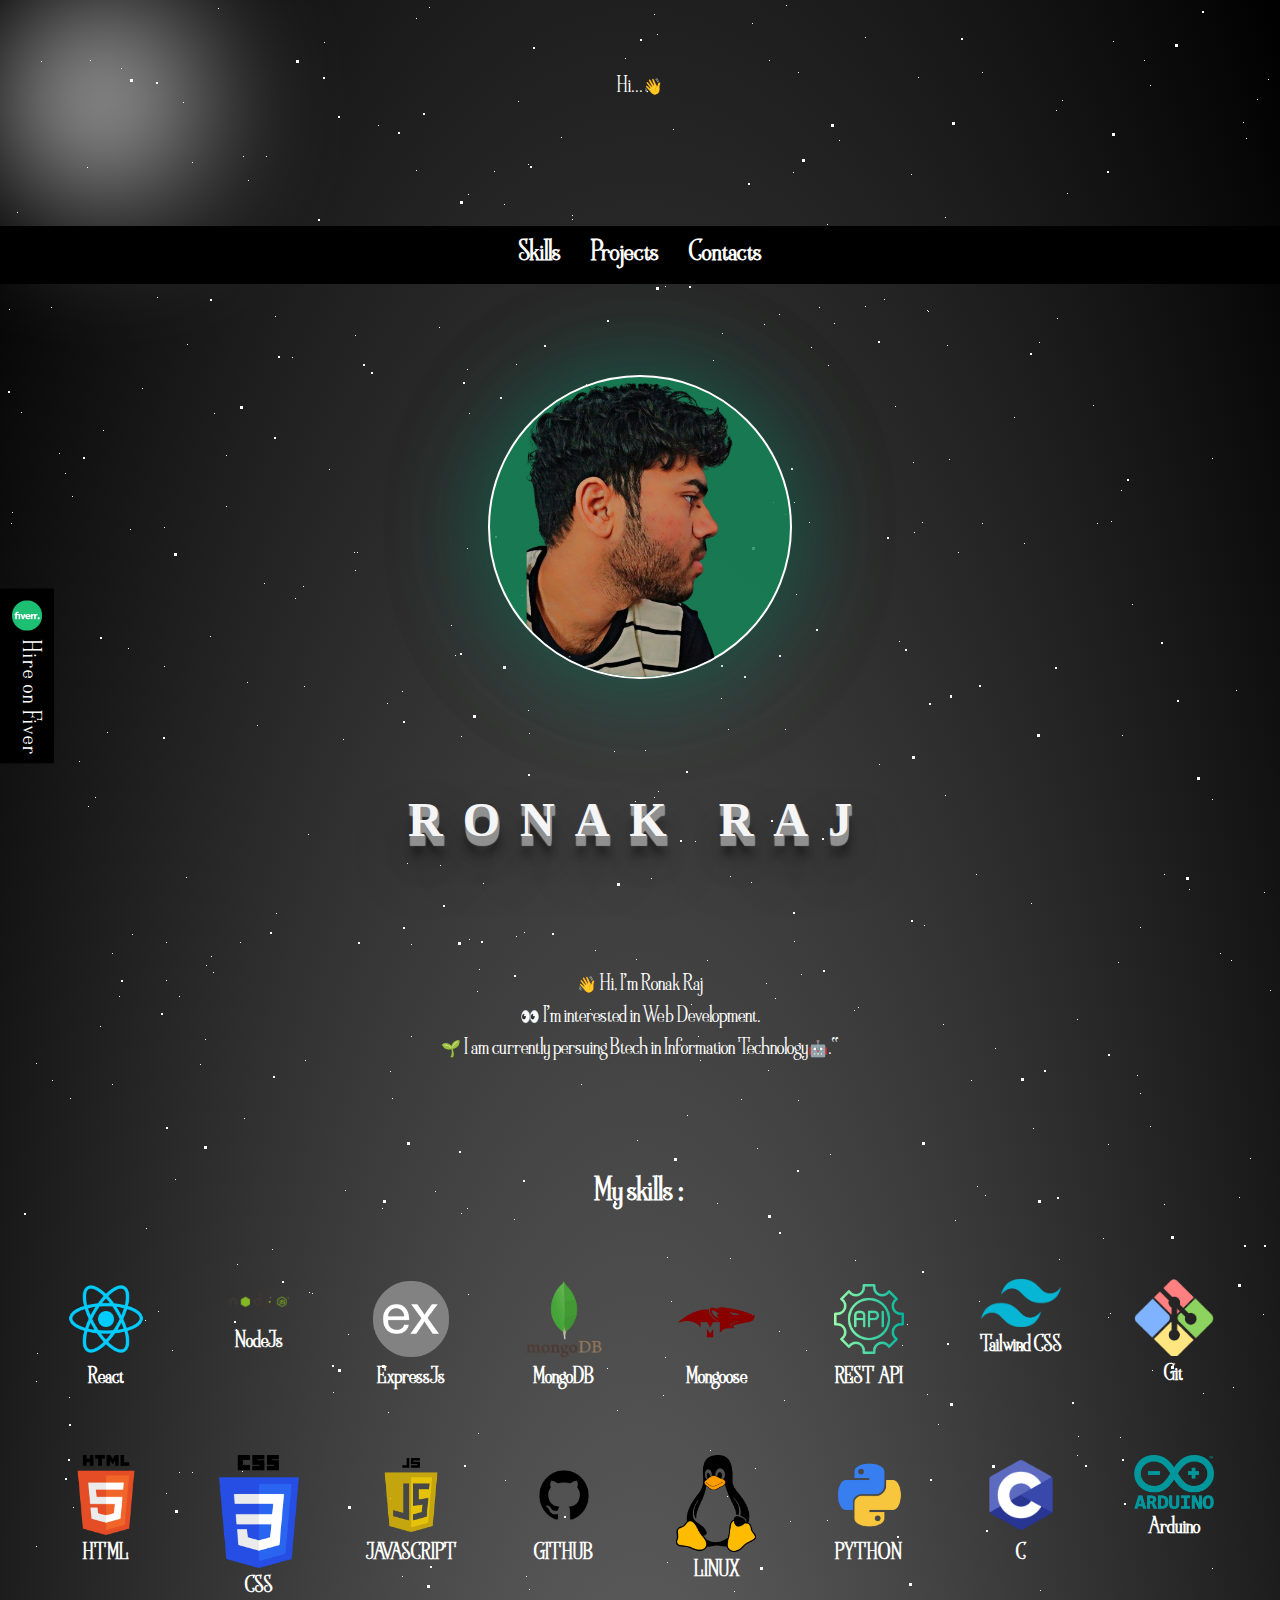
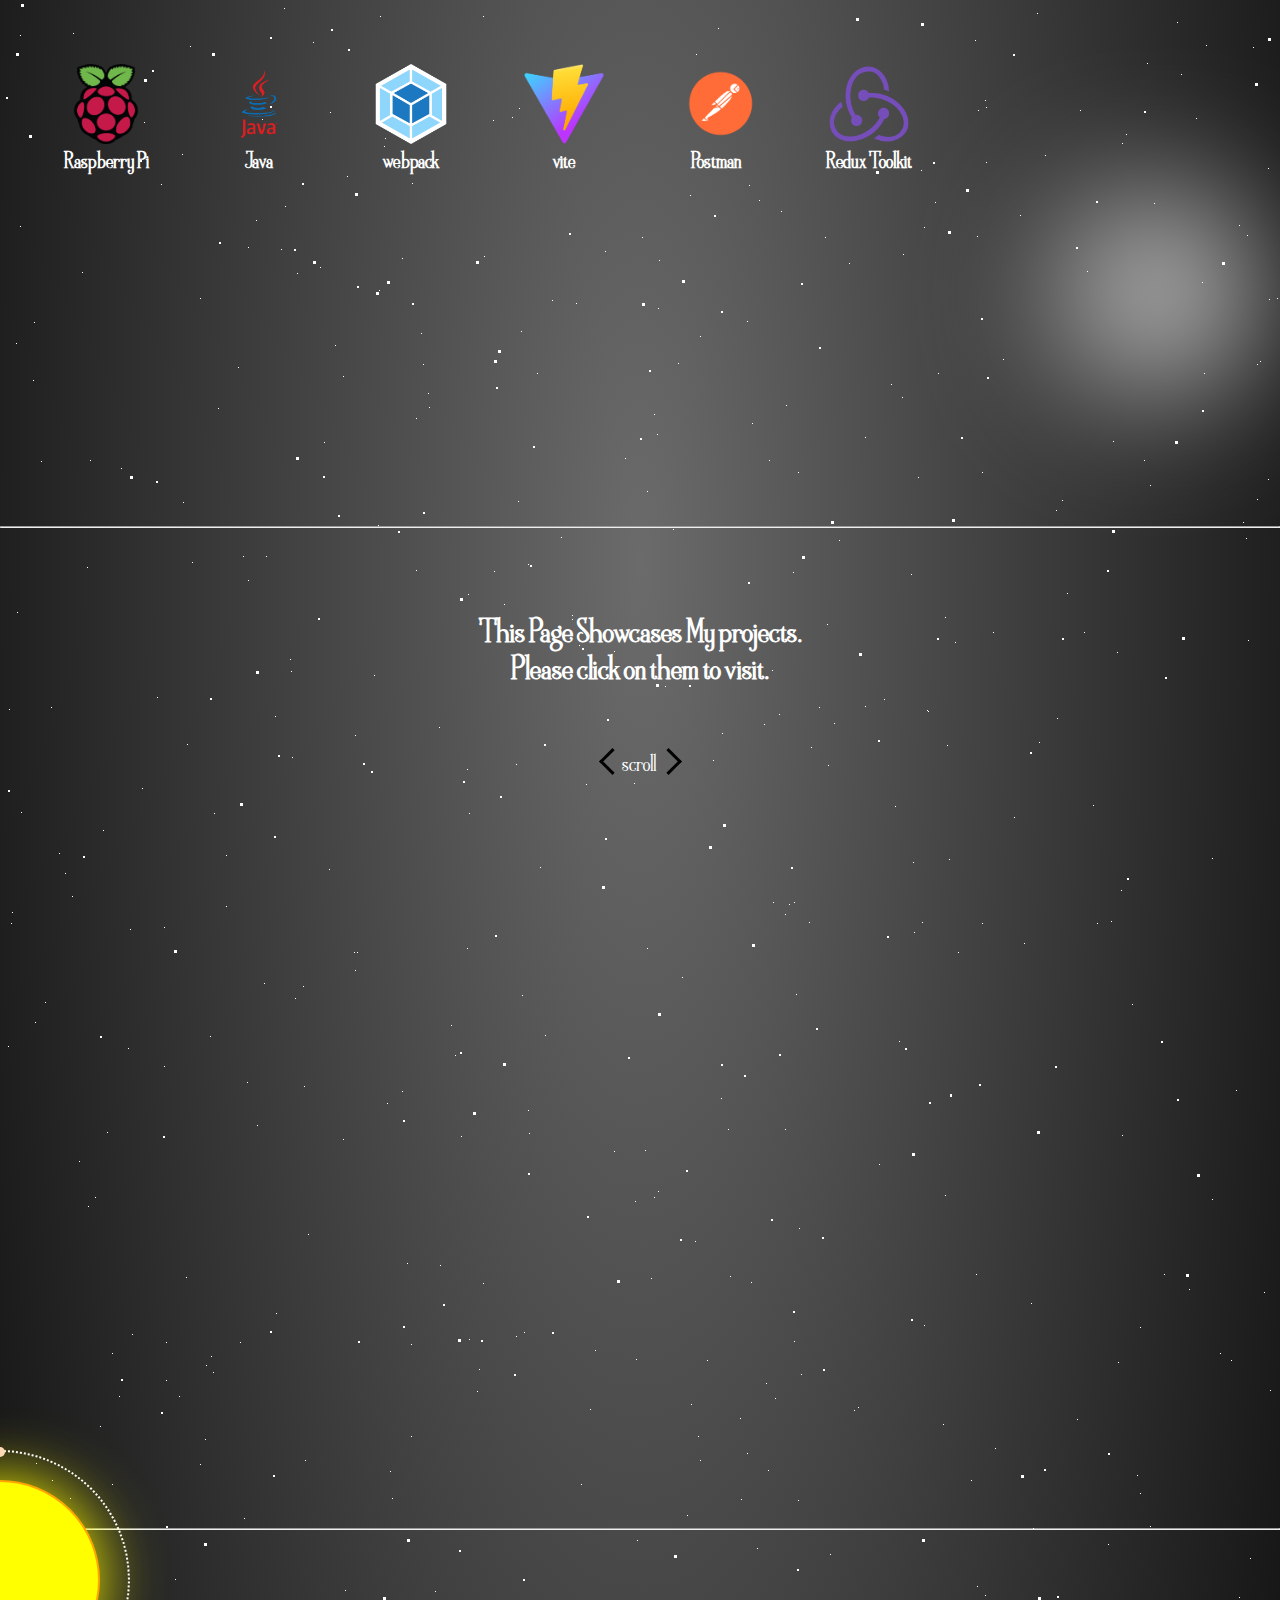
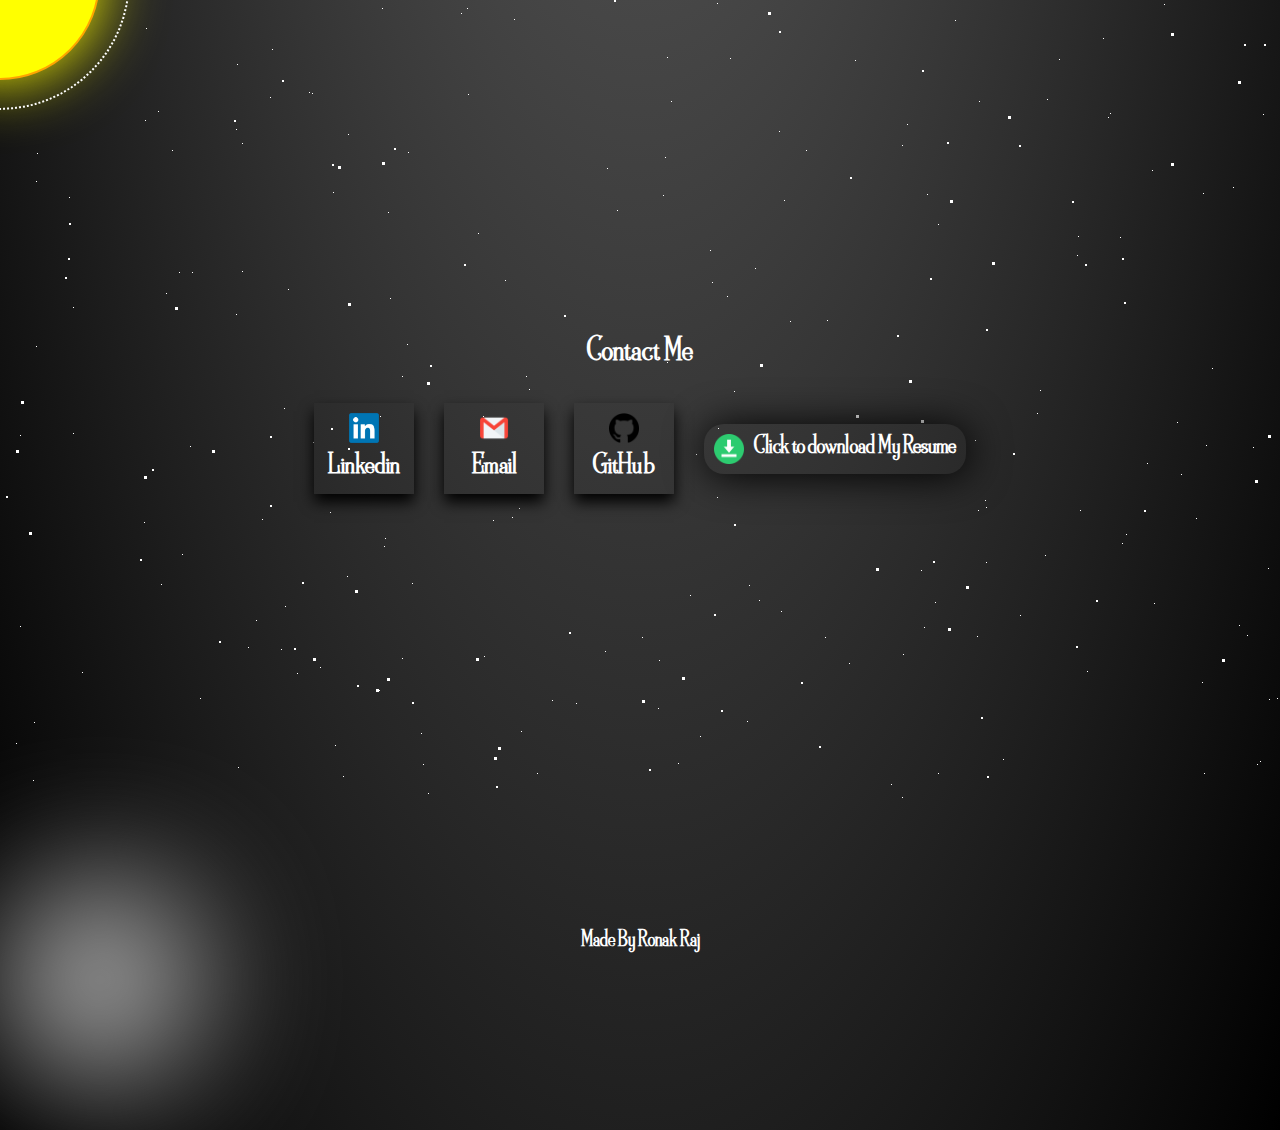
==== commit bad0a307: "add animation of initial load" ====
--- a/index.html
+++ b/index.html
@@ -10,7 +10,7 @@
         <link rel="icon" href="assets/images/project-icon.png" />
         <script src="script.js" type="module" defer></script>
     </head>
-    <body>
+    <body class="appear2">
         <div class="wrapper">
             <div id="stars"></div>
             <div id="stars2"></div>
@@ -23,10 +23,10 @@
                 <a href="#projects">Projects</a>
                 <a href="#contact">Contacts</a>
             </nav>
-            <div class="profile-image-wrapper">
+            <div class="profile-image-wrapper appear">
                 <img src="./assets/images/Profile_picture_me__1.png" alt="" />
             </div>
-            <header><span class="text">Ronak Raj</span></header>
+            <header><span class="text appear">Ronak Raj</span></header>
             <div class="about-paragraph">
                 👋 Hi, I’m Ronak Raj <br />
                 👀 I’m interested in Web Development.<br />
--- a/style.css
+++ b/style.css
@@ -278,7 +278,25 @@
         1px 30px 60px rgba(16, 16, 16, 0.4);
 }
 
+.appear{
+    animation: appear 4s ease-in-out 300ms 1;
+}
+.appear2{
+    animation: appear 2s ease-in-out  1;
+}
+
+@keyframes appear {
+    0%{
+        opacity: 0;
+    }
+    100%{
+        opacity: 100;
+    }
+}
+
+
 .profile-image-wrapper {
+    position: relative;
     display: flex;
     justify-content: center;
     width: max-content;
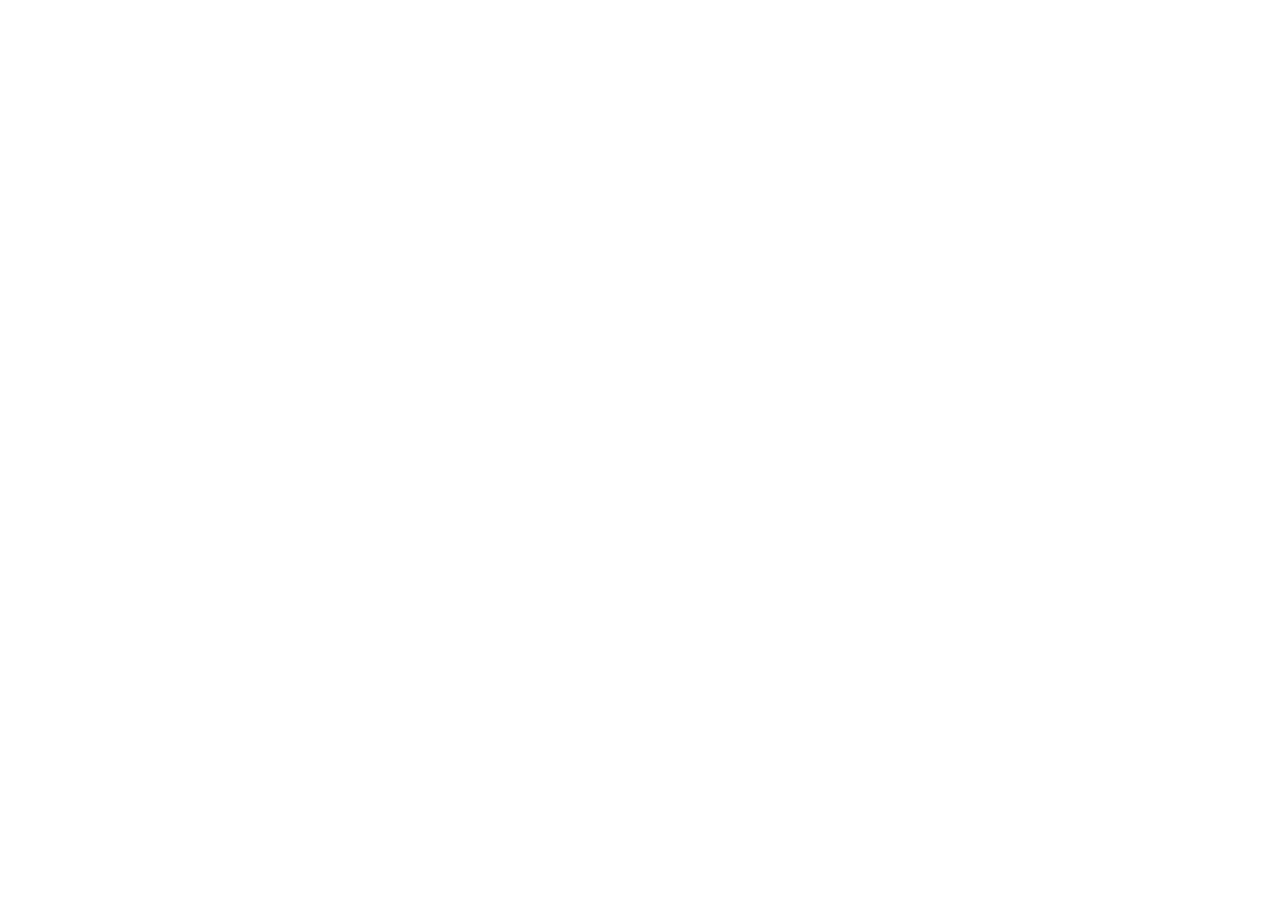
==== commit 30f0ca7f: "first commit" ====
--- a/index.html
+++ b/index.html
@@ -1,102 +1,13 @@
-<!DOCTYPE html>
+<!doctype html>
 <html lang="en">
-    <head>
-        <meta charset="UTF-8" />
-        <meta name="viewport" content="width=device-width, initial-scale=1.0" />
-        <title>Ronak Raj Projects</title>
-        <link rel="stylesheet" href="star.css" />
-        <link rel="stylesheet" href="style.css" />
-        <meta name="theme-color" content="blueviolet" />
-        <link rel="icon" href="assets/images/project-icon.png" />
-        <script src="script.js" type="module" defer></script>
-    </head>
-    <body class="appear2">
-        <div class="wrapper">
-            <div id="stars"></div>
-            <div id="stars2"></div>
-            <div id="stars3"></div>
-        </div>
-        <div class="top">Hi...👋</div>
-        <section id="about">
-            <nav class="navbar">
-                <a href="#skills">Skills</a>
-                <a href="#projects">Projects</a>
-                <a href="#contact">Contacts</a>
-            </nav>
-            <div class="profile-image-wrapper appear">
-                <img src="./assets/images/Profile_picture_me__1.png" alt="" />
-            </div>
-            <header><span class="text appear">Ronak Raj</span></header>
-            <div class="about-paragraph">
-                👋 Hi, I’m Ronak Raj <br />
-                👀 I’m interested in Web Development.<br />
-                🌱 I am currently persuing Btech in Information Technology🤖."
-            </div>
-        </section>
-        <section id="skills">
-            <h2>My skills :</h2>
-            <div class="skills-container about-skills"></div>
-        </section>
-        <hr />
-        <section id="projects">
-            <h2>
-                This Page Showcases My projects.<br />Please click on them to
-                visit.
-            </h2>
-            <div class="container"></div>
-            <p><i class="arrow left"></i>scroll <i class="arrow right"></i></p>
-        </section>
-        <hr />
-        <section id="contact">
-            <div class="sun-wrapper">
-                <div id="sun"></div>
-                <div id="mercury-orbit">
-                    <div id="mercury"></div>
-                </div>
-            </div>
-            <h2>Contact Me</h2>
-            <nav>
-                <a
-                    href="https://www.linkedin.com/in/ronakraj00"
-                    target="_blank"
-                    rel="noopener noreferrer"
-                    id="linkedin-logo"
-                    ><img src="assets/images/linkedin-logo.png" alt="" />
-                    <h3>Linkedin</h3>
-                </a>
-                <a
-                    href="mailto:contactronakraj@gmail.com"
-                    target="_blank"
-                    rel="noopener noreferrer"
-                    id="email-logo"
-                    ><img src="assets/images/email-logo.webp" alt="" />
-                    <h3>Email</h3></a
-                >
-                <a
-                    href="https://github.com/ronakraj00"
-                    target="_blank"
-                    rel="noopener noreferrer"
-                    id="github-logo"
-                    ><img src="assets/images/github-logo.png" alt="" />
-                    <h3>GitHub</h3></a
-                >
-                <a
-                    class="my-resume"
-                    href="./assets/Resume_ronakraj_font_big.pdf"
-                    download="resume-ronakraj"
-                    ><img
-                        src="./assets/images/download.png"
-                        alt="download-icon"
-                    />Click to download My Resume</a
-                >
-            </nav>
-        </section>
-        <footer>Made By Ronak Raj</footer>
-        <div class="email-me">
-            <a href="https://www.fiverr.com/s/YAYB9a">
-                <img src="./assets/images/fiverr-image.webp" alt="" />
-                Hire on Fiver
-            </a>
-        </div>
-    </body>
+  <head>
+    <meta charset="UTF-8" />
+    <link rel="icon" type="image/svg+xml" href="/vite.svg" />
+    <meta name="viewport" content="width=device-width, initial-scale=1.0" />
+    <title>Vite + React + TS</title>
+  </head>
+  <body>
+    <div id="root"></div>
+    <script type="module" src="/src/main.tsx"></script>
+  </body>
 </html>
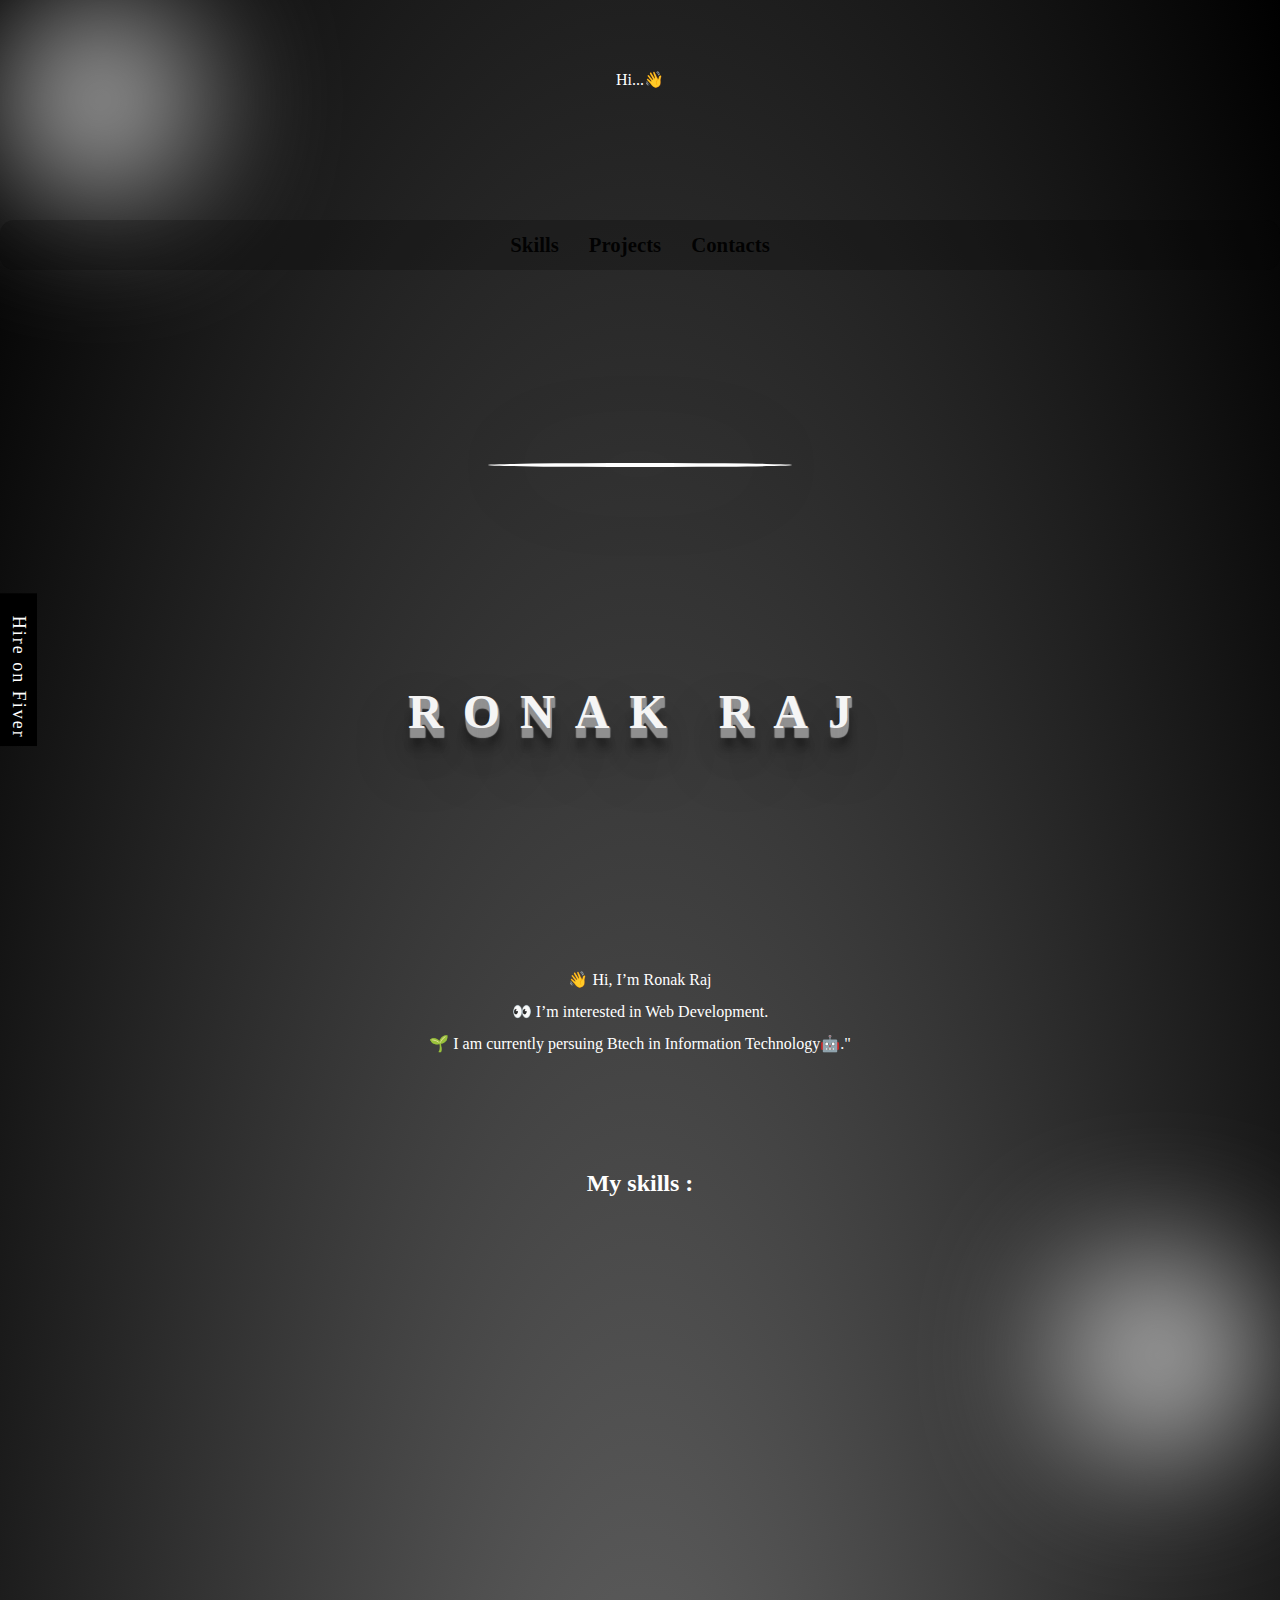
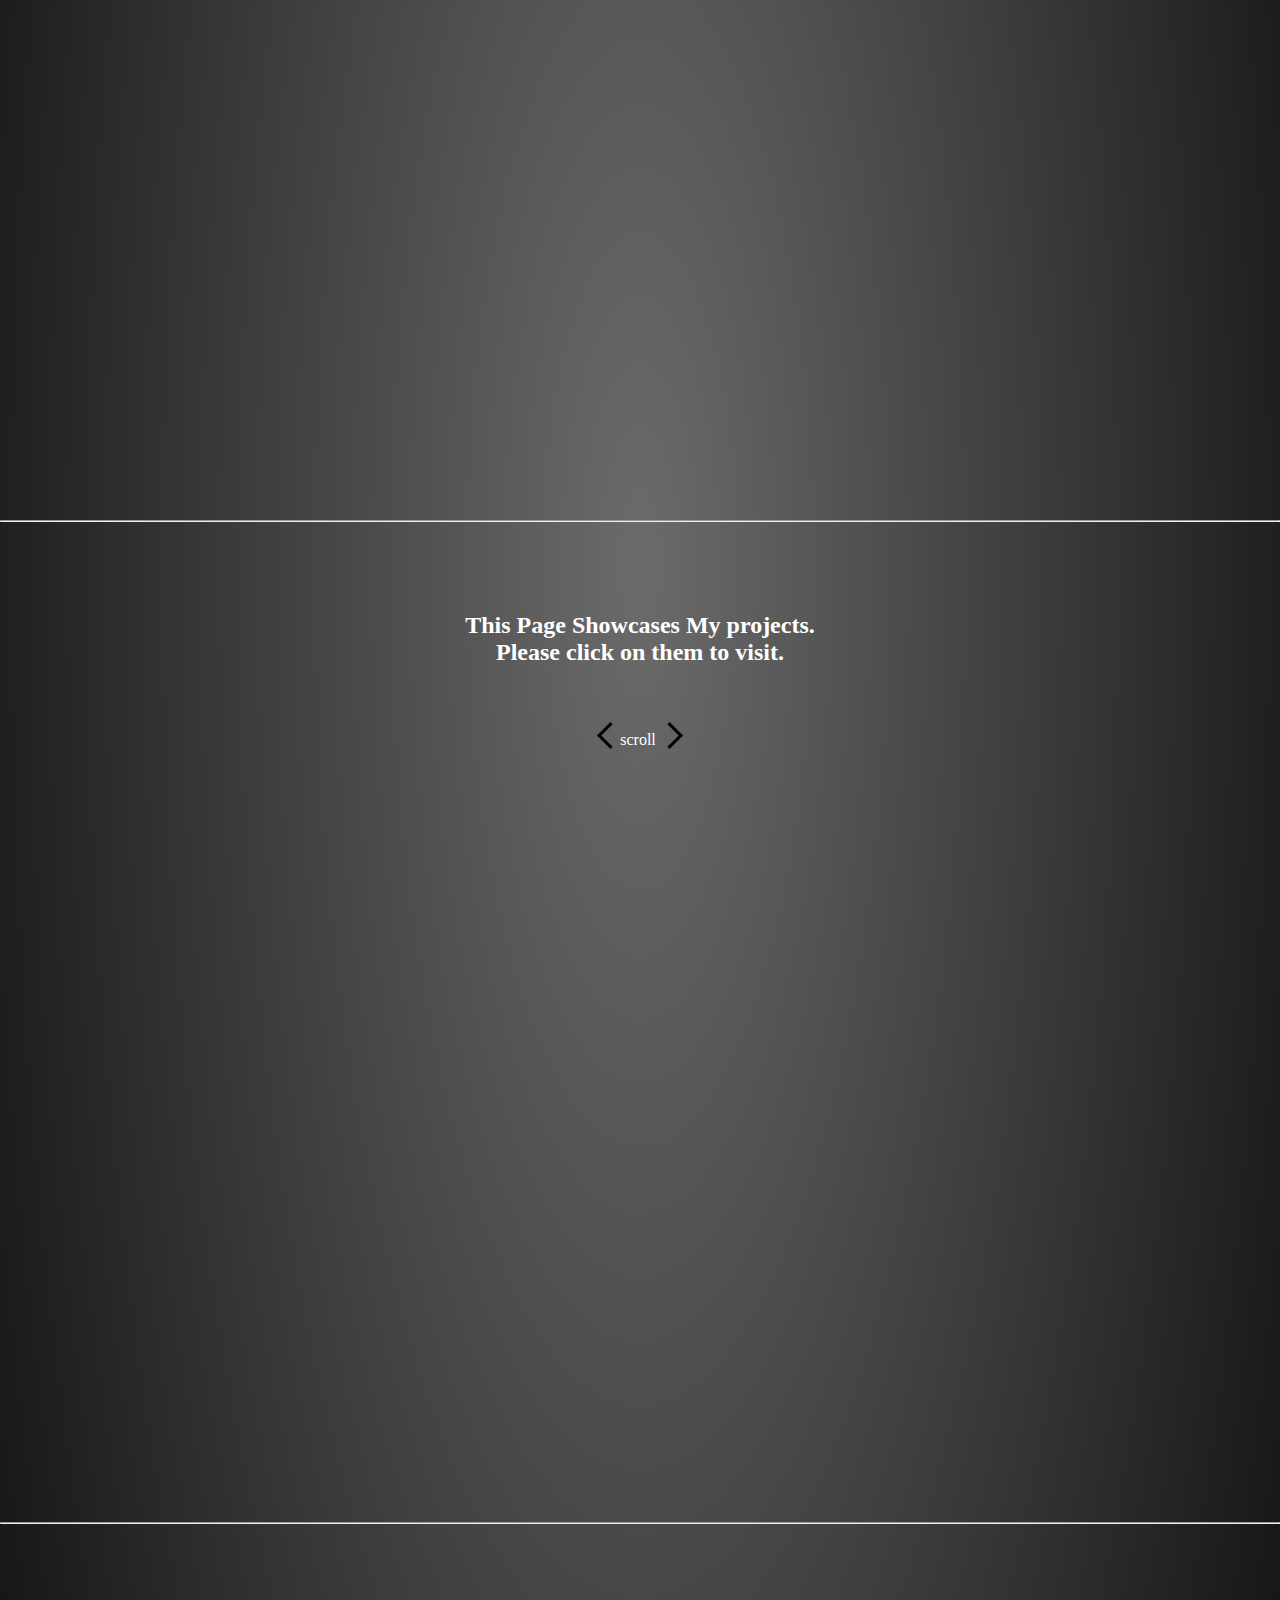
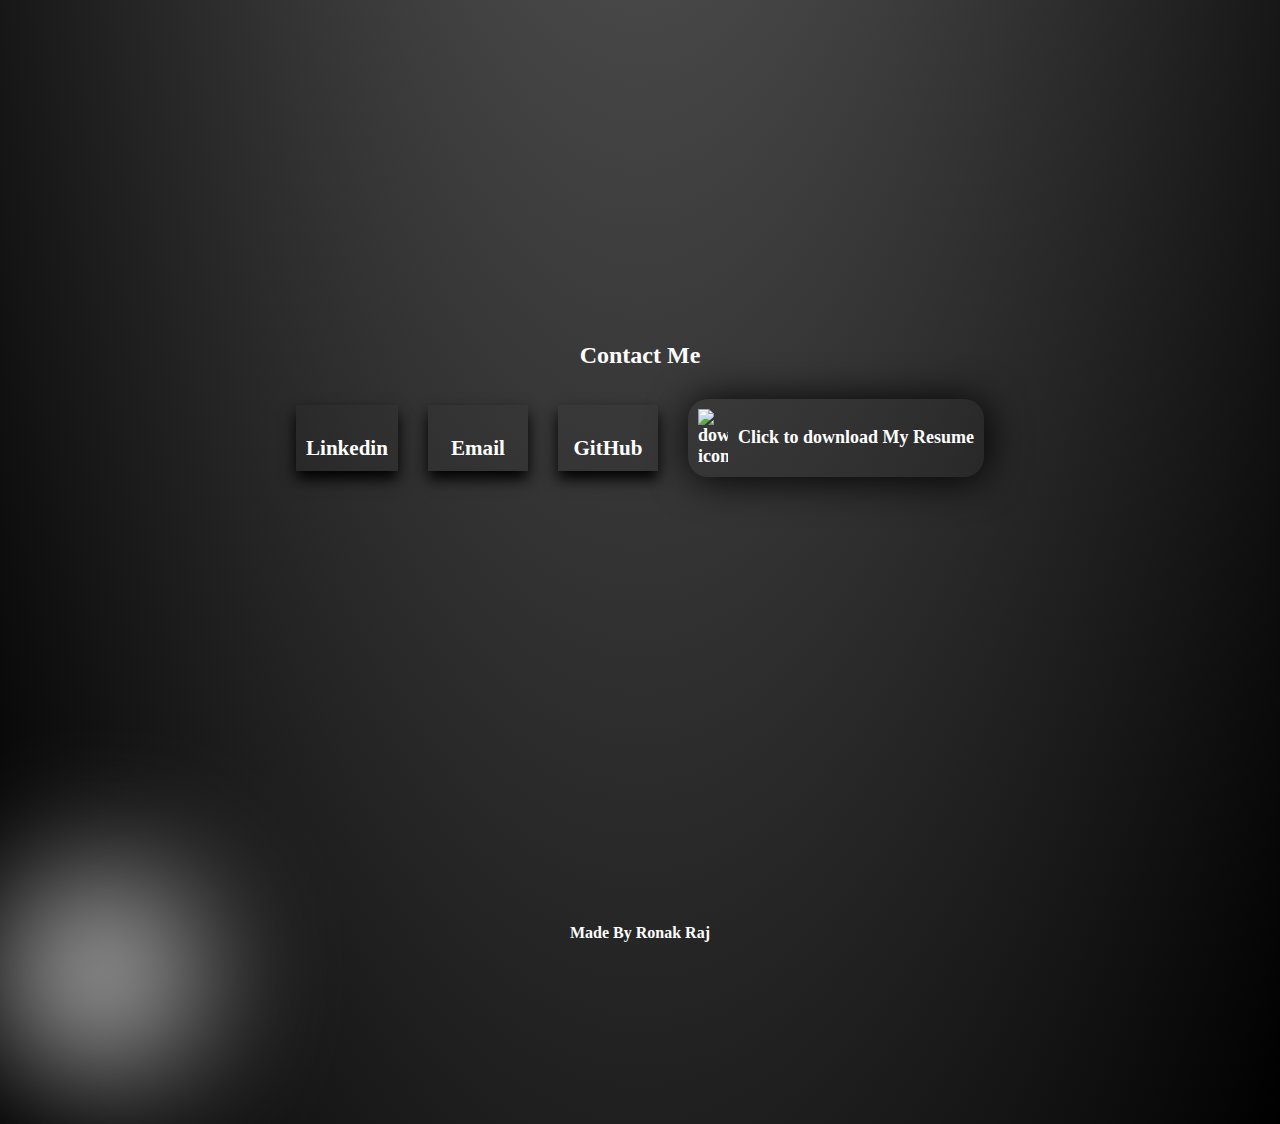
==== commit b43c7b3f: "update" ====
--- a/index.html
+++ b/index.html
@@ -1,13 +1,102 @@
-<!doctype html>
+<!DOCTYPE html>
 <html lang="en">
-  <head>
-    <meta charset="UTF-8" />
-    <link rel="icon" type="image/svg+xml" href="/vite.svg" />
-    <meta name="viewport" content="width=device-width, initial-scale=1.0" />
-    <title>Vite + React + TS</title>
-  </head>
-  <body>
-    <div id="root"></div>
-    <script type="module" src="/src/main.tsx"></script>
-  </body>
+    <head>
+        <meta charset="UTF-8" />
+        <meta name="viewport" content="width=device-width, initial-scale=1.0" />
+        <title>Ronak Raj Projects</title>
+        <link rel="stylesheet" href="star.css" />
+        <link rel="stylesheet" href="style.css" />
+        <meta name="theme-color" content="blueviolet" />
+        <link rel="icon" href="assets/images/project-icon.png" />
+        <script src="script.js" type="module" defer></script>
+    </head>
+    <body class="appear2">
+        <div class="wrapper">
+            <div id="stars"></div>
+            <div id="stars2"></div>
+            <div id="stars3"></div>
+        </div>
+        <div class="top">Hi...👋</div>
+        <section id="about">
+            <nav class="navbar">
+                <a href="#skills">Skills</a>
+                <a href="#projects">Projects</a>
+                <a href="#contact">Contacts</a>
+            </nav>
+            <div class="profile-image-wrapper appear">
+                <img src="./assets/images/Profile_me_picture_2.jpg" alt="" />
+            </div>
+            <header><span class="text appear">Ronak Raj</span></header>
+            <div class="about-paragraph">
+                👋 Hi, I’m Ronak Raj <br />
+                👀 I’m interested in Web Development.<br />
+                🌱 I am currently persuing Btech in Information Technology🤖."
+            </div>
+        </section>
+        <section id="skills">
+            <h2>My skills :</h2>
+            <div class="skills-container about-skills"></div>
+        </section>
+        <hr />
+        <section id="projects">
+            <h2>
+                This Page Showcases My projects.<br />Please click on them to
+                visit.
+            </h2>
+            <div class="container"></div>
+            <p><i class="arrow left"></i>scroll <i class="arrow right"></i></p>
+        </section>
+        <hr />
+        <section id="contact">
+            <div class="sun-wrapper">
+                <div id="sun"></div>
+                <div id="mercury-orbit">
+                    <div id="mercury"></div>
+                </div>
+            </div>
+            <h2>Contact Me</h2>
+            <nav>
+                <a
+                    href="https://www.linkedin.com/in/ronakraj00"
+                    target="_blank"
+                    rel="noopener noreferrer"
+                    id="linkedin-logo"
+                    ><img src="assets/images/linkedin-logo.png" alt="" />
+                    <h3>Linkedin</h3>
+                </a>
+                <a
+                    href="mailto:contactronakraj@gmail.com"
+                    target="_blank"
+                    rel="noopener noreferrer"
+                    id="email-logo"
+                    ><img src="assets/images/email-logo.webp" alt="" />
+                    <h3>Email</h3></a
+                >
+                <a
+                    href="https://github.com/ronakraj00"
+                    target="_blank"
+                    rel="noopener noreferrer"
+                    id="github-logo"
+                    ><img src="assets/images/github-logo.png" alt="" />
+                    <h3>GitHub</h3></a
+                >
+                <a
+                    class="my-resume"
+                    href="./assets/Resume_ronakraj_font_big.pdf"
+                    download="resume-ronakraj"
+                    ><img
+                        src="./assets/images/download.png"
+                        alt="download-icon"
+                    />Click to download My Resume</a
+                >
+            </nav>
+        </section>
+        <footer>Made By Ronak Raj</footer>
+        <div class="email-me">
+            <a href="https://www.fiverr.com/s/YAYB9a">
+                <img src="./assets/images/fiverr-image.webp" alt="" />
+                Hire on Fiver
+            </a>
+        </div>
+    </body>
 </html>
--- a/style.css
+++ b/style.css
@@ -0,0 +1,520 @@
+* {
+    margin: 0;
+    padding: 0;
+    box-sizing: border-box;
+}
+
+@font-face {
+    font-family: wallington;
+    src: url("./assets/WallingtonRegular-PYK7.ttf");
+}
+
+html {
+    scroll-snap-type: y mandatory;
+}
+
+html,
+body {
+    width: 100%;
+    scroll-behavior: smooth;
+    background: radial-gradient(#6b6b6b, #000000);
+    font-family: wallington;
+    /* transition: all 0.6s; */
+}
+
+body {
+    display: flex;
+    flex-direction: column;
+    justify-content: space-evenly;
+    gap: 50px;
+    position: relative;
+}
+
+body::before {
+    content: "";
+    height: 200px;
+    width: 200px;
+    position: absolute;
+    z-index: 0;
+    inset: 0;
+    filter: blur(70px);
+    border-radius: 50%;
+    background: white;
+    opacity: 0.7;
+}
+
+#contact::before {
+    content: "";
+    height: 200px;
+    width: 200px;
+    position: absolute;
+    z-index: 0;
+    bottom: -200px;
+    left: calc(50vw - 50%);
+    margin-inline: auto;
+    opacity: 0.7;
+    filter: blur(70px);
+    border-radius: 50%;
+    background: rgb(255, 255, 255);
+}
+
+.about-skills::before {
+    content: "";
+    height: 200px;
+    width: 200px;
+    position: absolute;
+    z-index: 0;
+    bottom: -200px;
+    right: 0;
+    margin-inline: auto;
+    opacity: 0.7;
+    filter: blur(70px);
+    border-radius: 50%;
+    background: white;
+}
+
+img {
+    width: 300px;
+}
+.container img {
+    height: 50vh;
+    width: 300px;
+    object-fit: cover;
+    border-radius: 14px;
+    filter: brightness(80%);
+}
+
+.container {
+    display: flex;
+    margin: 30px 10px;
+    overflow-x: scroll;
+    scroll-snap-type: x mandatory;
+}
+#projects h2 {
+    padding-top: 40px;
+}
+
+.container > div {
+    margin: 0px 20px;
+    padding: 80px 0px;
+    text-align: center;
+    transition: transform 300ms ease-in-out;
+    position: relative;
+    transition: all 0.5s;
+    scroll-snap-align: start;
+    scroll-snap-stop: always;
+    scroll-margin-inline: 20px;
+    width: 350px;
+    background: rgba(255, 255, 255, 0.205);
+    display: flex;
+    align-items: center;
+    padding: 4px 14px;
+    height: 60vh;
+    border-radius: 14px;
+}
+
+.container {
+    -ms-overflow-style: none; /* Internet Explorer 10+ */
+    scrollbar-width: none; /* Firefox */
+}
+.container::-webkit-scrollbar {
+    display: none; /* Safari and Chrome */
+}
+
+.container div .redirect {
+    object-fit: contain;
+    padding: 10px 0px 0px 0px;
+    width: 30px;
+    height: 30px;
+    background: none;
+    border-radius: 0;
+}
+
+/* .container div:hover {
+    box-shadow: 8px 8px rgb(234, 255, 0);
+    transform: scale(1.02);
+}
+.container div:nth-child(2n):hover {
+    box-shadow: 8px 8px rgb(255, 255, 255);
+} */
+
+/* .container div::before {
+    content: "";
+    height: 400px;
+    width: 400px;
+    position: absolute;
+    z-index: 0;
+    bottom: -380px;
+    opacity: 0.7;
+    filter: blur(70px);
+    border-radius: 50%;
+    background: rgb(255, 255, 255);
+    transform: translate(-10%, 0);
+} */
+
+a {
+    text-decoration: none;
+    color: white;
+    font-weight: bold;
+    font-size: large;
+}
+
+header {
+    text-align: center;
+    letter-spacing: 20px;
+    position: relative;
+    margin-top: 50px;
+}
+
+
+footer {
+    position: relative;
+    text-align: center;
+    color: white;
+    font-weight: bold;
+    margin-bottom: 20px;
+    height: 20vh;
+}
+
+section {
+    text-align: center;
+    color: white;
+    min-height: 100vh;
+    scroll-snap-align: start;
+    scroll-snap-stop: always;
+}
+
+::selection {
+    background-color: transparent;
+}
+
+.navbar {
+    border-radius: 14px;
+    z-index: 3;
+    top: 0;
+    right: 0;
+    display: flex;
+    justify-content: center;
+    gap: 30px;
+    background-color:#0303033c;
+    /* box-shadow: 1px 1px 30px black; */
+    padding: 13px;
+}
+
+.navbar a {
+    color: #000000e9;
+    font-size: 1.3rem;
+}
+
+#contact {
+    position: relative;
+    display: flex;
+    flex-direction: column;
+    justify-content: center;
+    
+}
+
+#contact nav {
+    display: flex;
+    flex-wrap: wrap;
+    justify-content: center;
+    align-items: center;
+    gap: 30px;
+    margin: 30px 0;
+}
+
+.my-resume {
+    box-shadow: 2px 2px 40px black;
+    border-radius: 20px;
+    display: flex;
+    align-items: center;
+    justify-content: center;
+    gap: 10px;
+}
+
+#contact a img {
+    width: 30px;
+}
+
+#contact a {
+    padding: 10px;
+    min-width: 100px;
+}
+
+#github-logo,
+#linkedin-logo,
+#email-logo {
+    box-shadow: 0 8px 14px black;
+    transition: all 0.5s ease-in-out;
+}
+
+#github-logo:hover,
+#linkedin-logo:hover,
+#email-logo:hover {
+    box-shadow: none;
+}
+
+#about {
+    min-height: 100vh;
+    display: flex;
+    flex-direction: column;
+    justify-content: space-between;
+}
+
+.text {
+    margin: 0;
+    padding: 0;
+    position: absolute;
+    top: 50%;
+    right: 50%;
+    transform: translate(50%, -50%);
+    text-transform: uppercase;
+    font-family: verdana;
+    font-size: 3rem;
+    font-weight: 700;
+    color: #f5f5f5;
+    text-shadow: 1px 1px 1px #919191, 1px 2px 1px #919191, 1px 3px 1px #919191,
+        1px 4px 1px #919191, 1px 5px 1px #919191, 1px 6px 1px #919191,
+        1px 7px 1px #919191, 1px 8px 1px #919191, 1px 9px 1px #919191,
+        1px 10px 1px #919191, 1px 18px 6px rgba(16, 16, 16, 0.4),
+        1px 22px 10px rgba(16, 16, 16, 0.2), 1px 25px 35px rgba(16, 16, 16, 0.2),
+        1px 30px 60px rgba(16, 16, 16, 0.4);
+}
+
+.appear{
+    animation: appear 4s ease-in-out 300ms 1;
+}
+.appear2{
+    animation: appear 2s ease-in-out  1;
+}
+
+@keyframes appear {
+    0%{
+        opacity: 0;
+    }
+    100%{
+        opacity: 100;
+    }
+}
+
+
+.profile-image-wrapper {
+    position: relative;
+    display: flex;
+    justify-content: center;
+    width: max-content;
+    margin-inline: auto;
+    background: rgba(0, 0, 0, 0.822);
+    overflow: hidden;
+    border: 2px solid white;
+    border-radius: 50%;
+    box-shadow: 1px 1px 100px rgba(72, 72, 72, 0.34),
+        -1px -1px 100px rgba(255, 255, 255, 0.345);
+}
+
+.about-paragraph {
+    padding: 10px;
+    margin: 50px;
+    line-height: 200%;
+}
+
+.about-skills {
+    margin: 50px 20px;
+    display: grid;
+    grid-template-columns: repeat(auto-fit, minmax(130px, 1fr));
+    column-gap: 2px;
+    row-gap: 2px;
+    place-content: center;
+    padding: 4px 20px;
+    position: relative;
+}
+
+.skill {
+    min-height: 40px;
+    min-width: 40px;
+    margin: 1px;
+    /* background-color: rgba(0, 0, 0, 0.559); */
+    position: relative;
+    display: block;
+    text-align: center;
+    color:white;
+    font-size:small;
+    /* font-family: monospace; */
+    padding: 2px 2px;
+    --border-length: 9px;
+    --upper-color: rgb(255, 251, 0);
+    --down-color: rgb(251, 255, 0);
+    /* box-shadow: 1px 1px 10px rgba(245, 245, 245, 0.363), 2px 2px 10px rgba(245, 245, 245, 0.292), 3px 3px 10px rgba(245, 245, 245, 0.365),
+        4px 4px 10px rgba(245, 245, 245, 0.352); */
+}
+
+.skill{
+    /* border: 2px solid rgba(255, 255, 255, 0.927); */
+    border-radius: 8px;
+    backdrop-filter: blur(2px);
+    display: flex;
+    flex-direction: column;
+    justify-content: center;
+    align-items: center;
+    gap: 10px;
+    color:#c7c7c7
+}
+
+.skill p {
+    /* position: absolute;
+    text-align: center;
+    top: 0;
+    min-height: 100%;
+    min-width: 90%; */
+    /* backdrop-filter: blur(2px); */
+    /* font-size: 1.3rem;
+    font-weight: 900;
+    z-index: 2;
+    display: flex;
+    align-items: center;
+    justify-content: center; */
+    /* animation: breath-text 5s ease-in-out  3 alternate; */
+}
+
+.skill img {
+    -webkit-filter: grayscale(100%); /* Safari 6.0 - 9.0 */
+  filter: grayscale(100%);
+    /* opacity: 0.5; */
+    width: 60px;
+    object-fit: fill;
+    /* filter: grayscale(1); */
+    animation: breath 4s ease-in-out infinite alternate;
+}
+
+.skill *:hover {
+    filter: grayscale(0);
+}
+
+@keyframes breath-text {
+    0% {
+        filter: grayscale(1);
+        opacity: 1;
+    }
+    100% {
+        filter: grayscale(0);
+        opacity: 0;
+    }
+}
+
+@keyframes breath {
+    0% {
+        filter: grayscale(1);
+        /* opacity: 0; */
+    }
+    100% {
+        filter: grayscale(0);
+        /* opacity: 1; */
+    }
+}
+
+/* .skill:nth-child(3n) {
+    background-color: yellow;
+}
+.skill:nth-child(5n) {
+    background-color: rgb(255, 255, 255);
+}
+.skill:nth-child(7n) {
+    background-color: rgb(255, 255, 255);
+} */
+
+/* .skill:before,
+   .skill:after {
+    content: "";
+    position: absolute;
+    left: 0; 
+    right: 0;
+    bottom: 100%;
+    border-bottom: var(--border-length) solid var(--upper-color);
+    border-left: var(--border-length) solid transparent;
+    border-right: var(--border-length) solid transparent;
+   }
+   
+   .skill:before{
+       border-left: var(--border-length) solid var(--upper-color)
+   }
+   
+   .skill:after{
+       border-right: var(--border-length) solid var(--down-color);
+   }
+   
+   .skill:after {
+    bottom: auto;
+    top: 100%;
+    border-bottom: none;
+    border-top: var(--border-length) solid var(--down-color);
+   } */
+
+.arrow {
+    border: solid black;
+    border-width: 0 3px 3px 0;
+    display: inline-block;
+    padding: 3px;
+    padding: 8px;
+    cursor: pointer;
+}
+
+.right {
+    transform: rotate(-45deg);
+    -webkit-transform: rotate(-45deg);
+}
+
+.left {
+    transform: rotate(135deg);
+    -webkit-transform: rotate(135deg);
+}
+
+.down {
+    transform: rotate(45deg);
+    -webkit-transform: rotate(45deg);
+    border: solid white;
+}
+.empty-section {
+    height: 150px;
+    background-color: #000000;
+    display: flex;
+    justify-content: center;
+    align-items: center;
+}
+
+.scroll-down {
+    cursor: pointer;
+    display: flex;
+    justify-content: center;
+    align-items: center;
+    height: 100px;
+    width: 100px;
+    border-radius: 50%;
+    border: 2px solid white;
+}
+
+.top {
+    margin-top: 20px;
+    height: 100px;
+    text-align: center;
+    color: white;
+}
+
+.email-me{
+    position:fixed;
+    top: 50%;
+    transform: translateY(-50%);
+    background-color: #000000;
+    color: white;
+    padding: 8px;
+    writing-mode: vertical-lr;
+    letter-spacing: 2px;
+}
+
+.email-me a{
+    font-weight: normal;
+}
+
+.email-me img{
+    width: 30px;
+    margin: 4px;
+}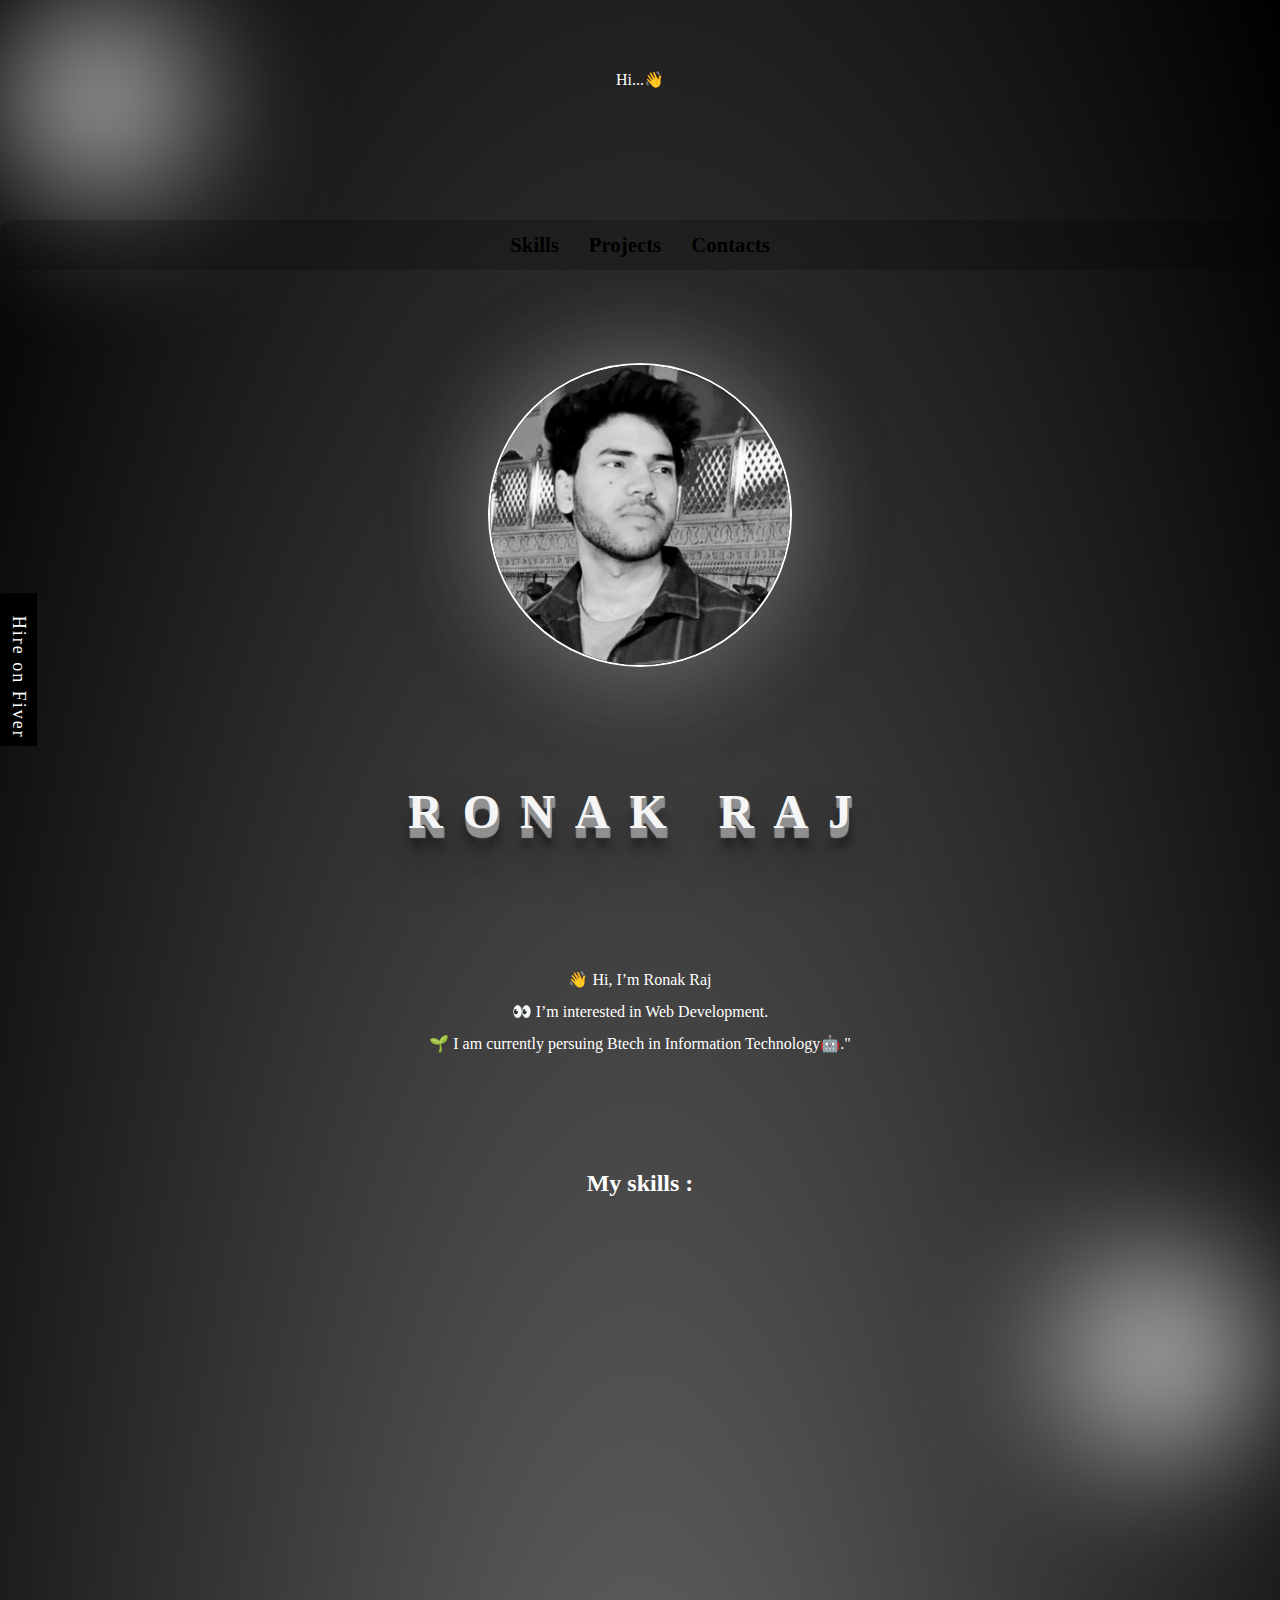
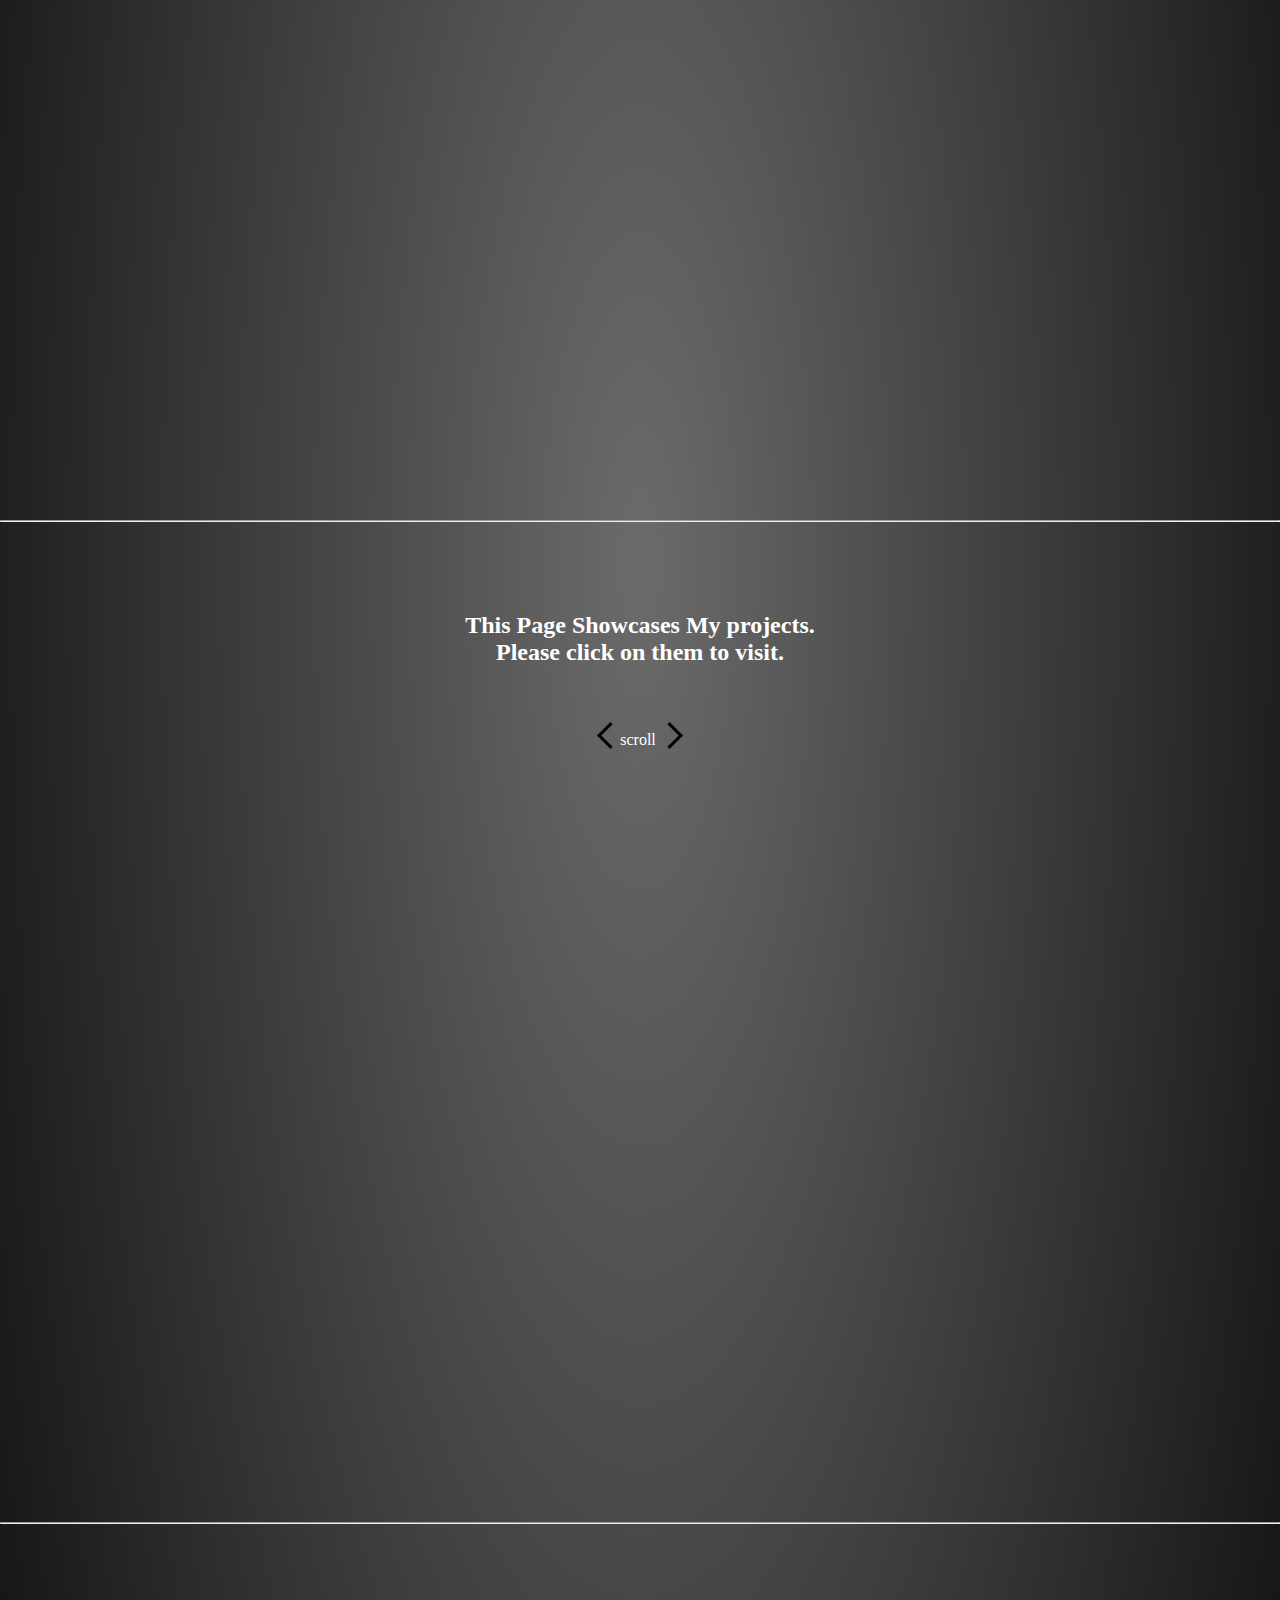
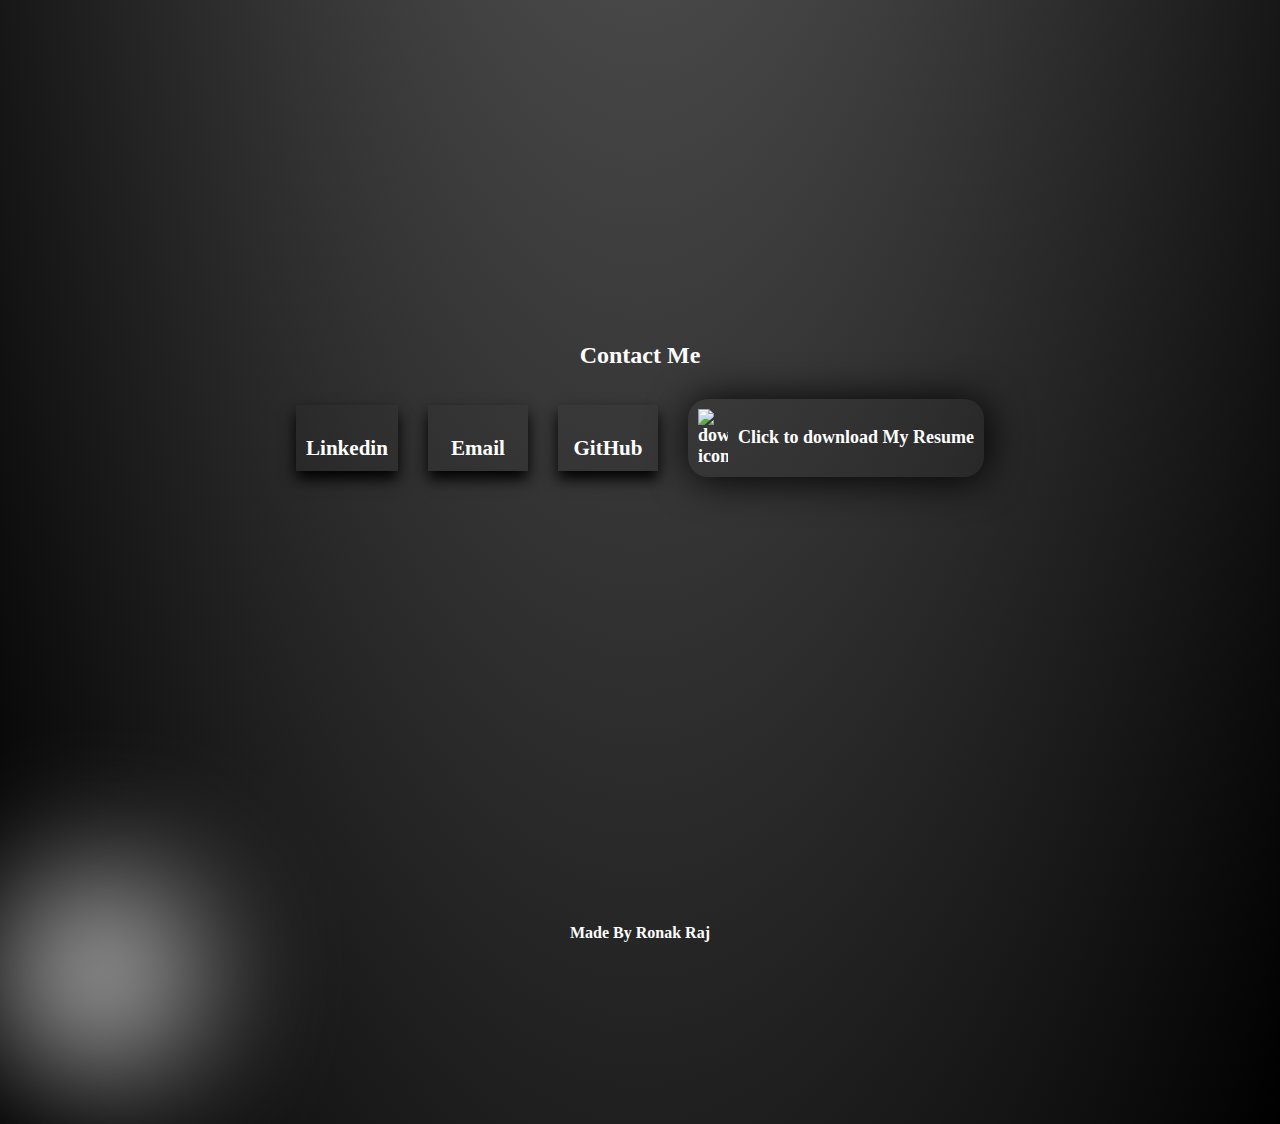
==== commit 25776ddc: "fix uppercase in image url" ====
--- a/index.html
+++ b/index.html
@@ -24,7 +24,7 @@
                 <a href="#contact">Contacts</a>
             </nav>
             <div class="profile-image-wrapper appear">
-                <img src="./assets/images/Profile_me_picture_2.jpg" alt="" />
+                <img src="./assets/images/profile_me_picture_2.jpg" alt="" />
             </div>
             <header><span class="text appear">Ronak Raj</span></header>
             <div class="about-paragraph">
--- a/style.css
+++ b/style.css
@@ -202,7 +202,7 @@
 }
 
 .navbar a {
-    color: #000000e9;
+    color: #000000;
     font-size: 1.3rem;
 }
 
